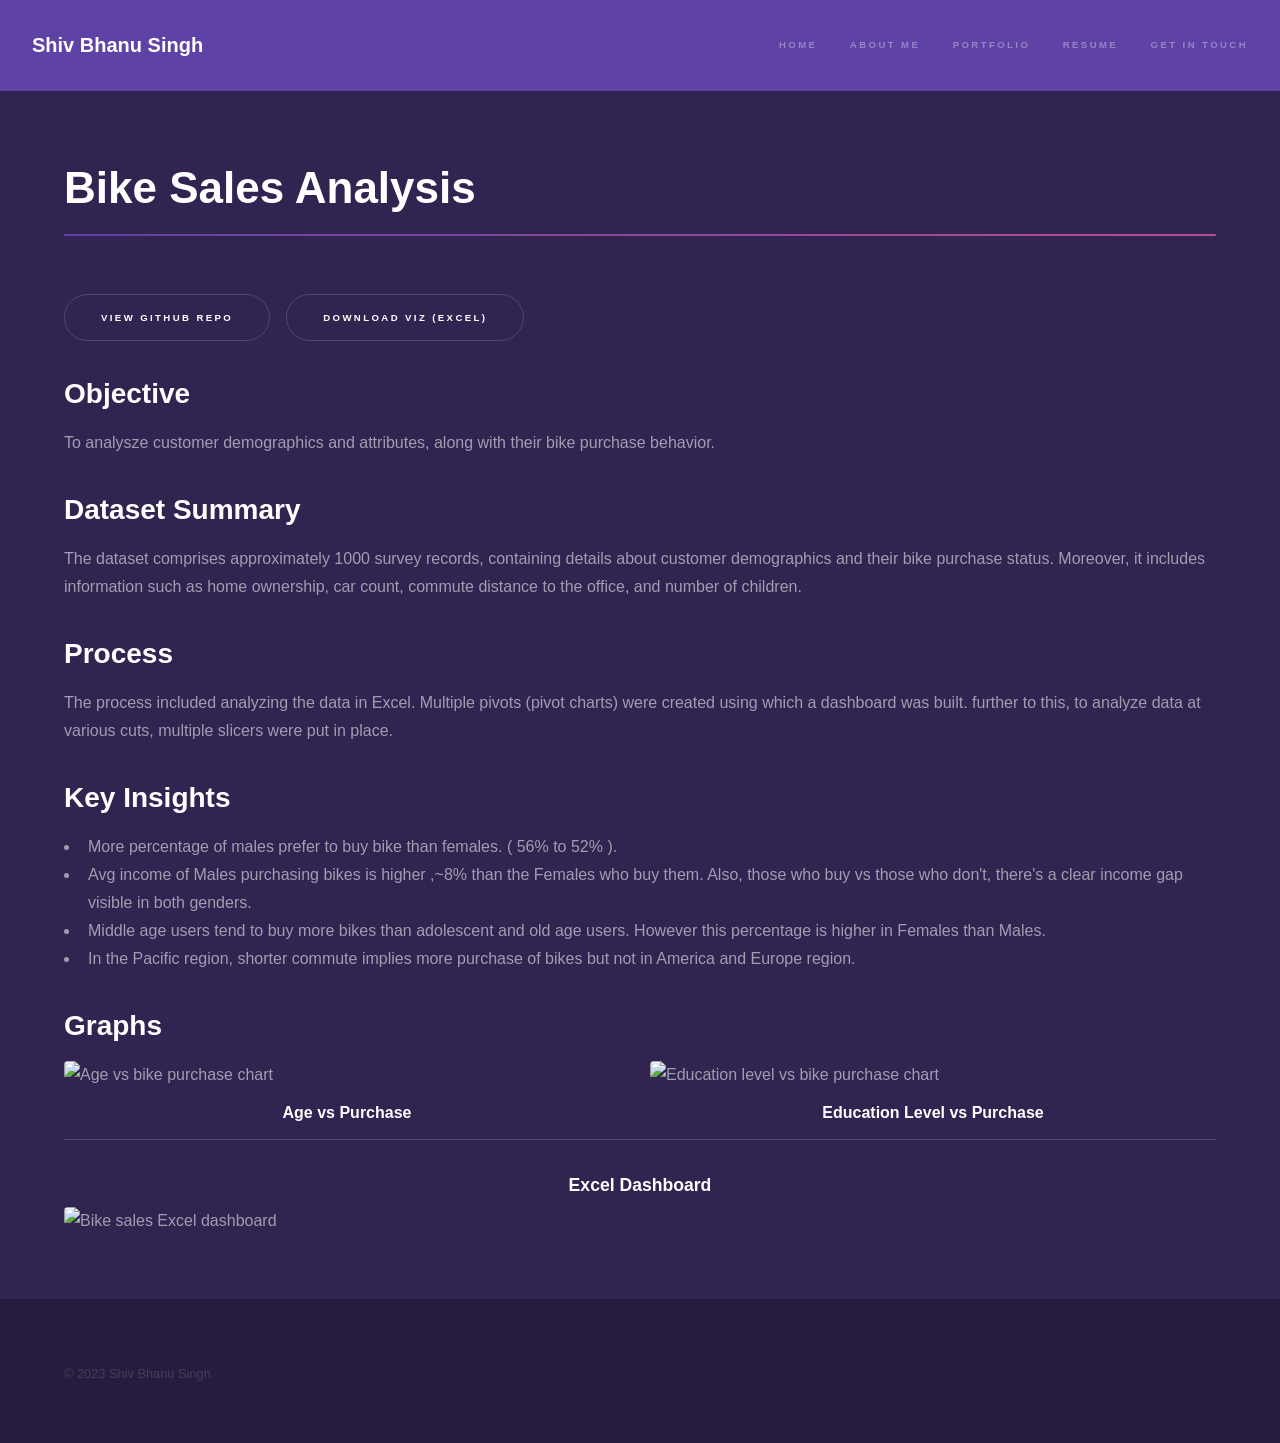
==== bike_sales.html @ def0b9df "refactor: streamline codebase and improve mobile responsiveness HTML (all pages): - Added lang="en" " ====
<!DOCTYPE HTML>
<!--
	Hyperspace by HTML5 UP
	html5up.net | @ajlkn
	Free for personal and commercial use under the CCA 3.0 license (html5up.net/license)
-->
<html lang="en">
	<head>
		<title>Bike Sales Analysis — Shiv Bhanu Singh</title>
		<meta charset="utf-8" />
		<meta name="viewport" content="width=device-width, initial-scale=1" />
		<link rel="icon" href="images/S_Title.jpeg" type="image/x-icon"/>
		<link rel="stylesheet" href="assets/css/main.css" />
		<noscript><link rel="stylesheet" href="assets/css/noscript.css" /></noscript>
	</head>
	<body class="is-preload">

		<!-- Header -->
			<header id="header">
				<a href="index.html#two" class="title">Shiv Bhanu Singh</a>
				<nav>
					<ul>
						<li><a href="index.html" class = "Active" >Home</a></li>
						<li><a href="index.html#one" class = "Active" >About Me</a></li>
						<li><a href="index.html#two" class = "Active" >Portfolio</a></li>
						<li><a href="index.html#four" class = "Active" >Resume</a></li>
						<li><a href="index.html#three" class = "Active" >Get in Touch</a></li>
					</ul>
				</nav>
			</header>

		<!-- Wrapper -->
			<div id="wrapper">

				<!-- Main -->
					<section id="main" class="wrapper">
						
						<div class="inner" >
							
							<h1 class="major">Bike Sales Analysis</h1>
						
							<main>
								<ul class="actions">
									<li><a href="https://github.com/shivbhanu/Data_Analyst-Portfolio_Project/tree/main/Excel_Projects/Bike_Sales_Analysis" target="_blank" class="button scrolly">View Github Repo</a></li>
									<li><a href="Projects/Images/Bike_Sales/bike_sales.xlsx" target="_blank" class="button scrolly">Download Viz (Excel)</a></li>
								</ul>
							<h2 >Objective</h2>
							<p>To analysze customer demographics and attributes, along with their bike purchase behavior.</p>
							
							<h2>Dataset Summary</h2>
							
								<p>The dataset comprises approximately 1000 survey records, containing details about customer demographics and their bike purchase status. 
									Moreover, it includes information such as home ownership, car count, commute distance to the office, and number of children.
								</p>
							
							<h2>Process</h2>
							<p>
								The process included analyzing the data in Excel. Multiple pivots (pivot charts) were created using which a dashboard was built. further to this, to analyze data at various cuts, multiple slicers were put in place.  
							</p>
							<h2>Key Insights</h2>
							<ul>
								<li>More percentage of males prefer to buy bike than females. ( 56% to 52% ).</li>
								<li>Avg income of Males purchasing bikes is higher ,~8% than the Females who buy them. Also, those who buy vs those who don't, there's a clear income gap visible in both genders.</li>
								<li>Middle age users tend to buy more bikes than adolescent and old age users. However this percentage is higher in Females than Males.</li>
								<li>In the Pacific region, shorter commute implies more purchase of bikes but not in America and Europe region.</li>
								
							</ul>
						</main>
						<p></p>
						<h2>Graphs</h2>
						<div class="img-gallery"> 
							<div class="image fit img-gallery__item">
								<a href="Projects/Images/Bike_Sales/AgevsSales.png" target="_blank">
									<img src="Projects/Images/Bike_Sales/AgevsSales.png" alt="Age vs bike purchase chart" />
								</a>	
								<p style="text-align: center; margin: 10px;">
									<strong>Age vs Purchase</strong>
								</p>
							</div> 	
							<div class="image fit img-gallery__item">
								<a href="Projects/Images/Bike_Sales/EduvsSales.png" target="_blank">
									<img src="Projects/Images/Bike_Sales/EduvsSales.png" alt="Education level vs bike purchase chart" />
								</a>
								<p style="text-align: center; margin: 10px;">
									<strong>Education Level vs Purchase</strong>
								</p>
							</div> 	
							</div>
							<hr style="margin-top: 2px ;">
							<span >
								<h3 style="text-align: center;">
									<strong>Excel Dashboard</strong>
								</h3>
							</span> 	
							<span class="image fit"><a href="Projects/Images/Bike_Sales/Dashboard.png" target="_blank"><img src="Projects/Images/Bike_Sales/Dashboard.png" alt="Bike sales Excel dashboard" /></a></span> 	
							<!-- <div class='tableauPlaceholder' id='viz1692652741028' style='position: relative'><noscript><a href='#'><img alt='Instacart Customer Analysis ' src='https:&#47;&#47;public.tableau.com&#47;static&#47;images&#47;In&#47;InstacartCustomerAnalysis&#47;Dashboard1&#47;1_rss.png' style='border: none' /></a></noscript><object class='tableauViz'  style='display:none;'><param name='host_url' value='https%3A%2F%2Fpublic.tableau.com%2F' /> <param name='embed_code_version' value='3' /> <param name='site_root' value='' /><param name='name' value='InstacartCustomerAnalysis&#47;Dashboard1' /><param name='tabs' value='no' /><param name='toolbar' value='yes' /><param name='static_image' value='https:&#47;&#47;public.tableau.com&#47;static&#47;images&#47;In&#47;InstacartCustomerAnalysis&#47;Dashboard1&#47;1.png' /> <param name='animate_transition' value='yes' /><param name='display_static_image' value='yes' /><param name='display_spinner' value='yes' /><param name='display_overlay' value='yes' /><param name='display_count' value='yes' /><param name='language' value='en-US' /><param name='filter' value='publish=yes' /></object></div>                <script type='text/javascript'>                    var divElement = document.getElementById('viz1692652741028');                    var vizElement = divElement.getElementsByTagName('object')[0];                    if ( divElement.offsetWidth > 800 ) { vizElement.style.width='100%';vizElement.style.height=(divElement.offsetWidth*0.75)+'px';} else if ( divElement.offsetWidth > 500 ) { vizElement.style.width='100%';vizElement.style.height=(divElement.offsetWidth*0.75)+'px';} else { vizElement.style.width='100%';vizElement.style.height='1777px';}                     var scriptElement = document.createElement('script');                    scriptElement.src = 'https://public.tableau.com/javascripts/api/viz_v1.js';                    vizElement.parentNode.insertBefore(scriptElement, vizElement);                </script> -->
						<!-- </div> -->
					
					</div>
							
						
					
					</section>

			</div>

		<!-- Footer -->
			<footer id="footer" class="wrapper alt">
				<div class="inner" style="align-items: center; justify-content: center;">
					<ul class="menu">
						<li>&copy; 2023 Shiv Bhanu Singh</li>
						<li><a href="mailto:shivbhanusingh08@gmail.com" class="icon solid fa-envelope" target="_blank" title = "Mail"><span class="label">LinkedIn</span></a></li>
						<li><a href="https://www.linkedin.com/in/shiv-bhanu-singh/" class="icon brands fa-linkedin-in" target="_blank" title = "LinkedIn"><span class="label">LinkedIn</span></a></li>
						<li><a href="https://public.tableau.com/app/profile/shiv.bhanu.singh" class="icon solid fa-chart-bar" target="_blank" title = "Tableau"><span class="label">Tableau</span></a></li>
						<li><a href="https://github.com/shivbhanu" class="icon brands fa-github" target="_blank" title = "GitHub"><span class="label" >GitHub</span></a></li>
						<li><a href="https://www.instagram.com/_shivbhanusingh/" class="icon brands fa-instagram" target="_blank" title = "Instagram"><span class="label">Instagram</span></a></li>	
						
					</ul>
				</div>
			</footer>

		<!-- Scripts -->
			<script src="assets/js/jquery.min.js"></script>
			<script src="assets/js/jquery.scrollex.min.js"></script>
			<script src="assets/js/jquery.scrolly.min.js"></script>
			<script src="assets/js/browser.min.js"></script>
			<script src="assets/js/breakpoints.min.js"></script>
			<script src="assets/js/util.js"></script>
			<script src="assets/js/main.js"></script>

	</body>
</html>
---- assets/css/main.css ----
@import url(fontawesome-all.min.css);

/*
	Hyperspace by HTML5 UP
	html5up.net | @ajlkn
	Free for personal and commercial use under the CCA 3.0 license (html5up.net/license)
*/

html, body, div, span, applet, object,
iframe, h1, h2, h3, h4, h5, h6, p, blockquote,
pre, a, abbr, acronym, address, big, cite,
code, del, dfn, em, img, ins, kbd, q, s, samp,
small, strike, strong, sub, sup, tt, var, b,
u, i, center, dl, dt, dd, ol, ul, li, fieldset,
form, label, legend, table, caption, tbody,
tfoot, thead, tr, th, td, article, aside,
canvas, details, embed, figure, figcaption,
footer, header, hgroup, menu, nav, output, ruby,
section, summary, time, mark, audio, video {
	margin: 0;
	padding: 0;
	border: 0;
	font-size: 100%;
	font: inherit;
	vertical-align: baseline;}

article, aside, details, figcaption, figure,
footer, header, hgroup, menu, nav, section {
	display: block;}

body {
	line-height: 1;
}

ol, ul {
	list-style: none;
}

blockquote, q {
	quotes: none;
}

	blockquote:before, blockquote:after, q:before, q:after {
		content: '';
		content: none;
	}

table {
	border-collapse: collapse;
	border-spacing: 0;
}

body {
	-webkit-text-size-adjust: none;
}

mark {
	background-color: transparent;
	color: inherit;
}

input::-moz-focus-inner {
	border: 0;
	padding: 0;
}

input, select, textarea {
	-webkit-appearance: none;
	appearance: none;
}

/* Basic */


	body {
	}

	@media screen and (max-width: 480px) {

		html, body {
			min-width: 320px;
		}

	}

	html {
		box-sizing: border-box;
	}

	*, *:before, *:after {
		box-sizing: inherit;
	}

	body {
		background: #312450;
	}

		body.is-preload *, body.is-preload *:before, body.is-preload *:after {
			-webkit-animation: none !important;
			animation: none !important;
			-webkit-transition: none !important;
			transition: none !important;
		}

/* Type */

	body, input, select, textarea {
		color: rgba(255, 255, 255, 0.55);
		font-family: Arial, Helvetica, sans-serif;
		font-size: 16.5pt;
		font-weight: normal;
		line-height: 1.75;
	}

		@media screen and (max-width: 1680px) {

			body, input, select, textarea {
				font-size: 13pt;
			}

		}

		@media screen and (max-width: 1280px) {

			body, input, select, textarea {
				font-size: 12pt;
			}

		}

		@media screen and (max-width: 360px) {

			body, input, select, textarea {
				font-size: 11pt;
			}

		}

	a {
		-webkit-transition: color 0.2s ease, border-bottom-color 0.2s ease;
		transition: color 0.2s ease, border-bottom-color 0.2s ease;
		border-bottom: dotted 1px rgba(255, 255, 255, 0.35);
		color: inherit;
		text-decoration: none;
	}

		a:hover {
			border-bottom-color: transparent;
			color: #ffffff;
		}

	strong, b {
		color: #ffffff;
		font-weight: bold;
	}

	em, i {
		font-style: italic;
	}

	p {
		margin: 0 0 2em 0;
	}

	h1, h2, h3, h4, h5, h6 {
		color: #ffffff;
		font-weight: bold;
		line-height: 1.5;
		margin: 0 0 0.5em 0;
	}

		h1 a, h2 a, h3 a, h4 a, h5 a, h6 a {
			color: inherit;
			text-decoration: none;
		}

	h1 {
		font-size: 2.75em;
	}

		h1.major {
			margin: 0 0 1.3em 0;
			position: relative;
			padding-bottom: 0.35em;
		}

			h1.major:after {
				background-image: -moz-linear-gradient(to right, #5e42a6, #b74e91);
				background-image: -webkit-linear-gradient(to right, #5e42a6, #b74e91);
				background-image: -ms-linear-gradient(to right, #5e42a6, #b74e91);
				background-image: linear-gradient(to right, #5e42a6, #b74e91);
				-webkit-transition: max-width 0.2s ease;
				transition: max-width 0.2s ease;
				border-radius: 0.2em;
				bottom: 0;
				content: '';
				height: 0.05em;
				position: absolute;
				right: 0;
				width: 100%;
			}

	h2 {
		font-size: 1.75em;
	}

	h3 {
		font-size: 1.1em;
	}

	h4 {
		font-size: 1em;
	}

	h5 {
		font-size: 0.8em;
	}

	h6 {
		font-size: 0.6em;
	}

	@media screen and (max-width: 736px) {

		h1 {
			font-size: 2em;
		}

		h2 {
			font-size: 1.25em;
		}

		h3 {
			font-size: 1em;
		}

		h4 {
			font-size: 0.8em;
		}

		h5 {
			font-size: 0.6em;
		}

		h6 {
			font-size: 0.6em;
		}

	}

	sub {
		font-size: 0.8em;
		position: relative;
		top: 0.5em;
	}

	sup {
		font-size: 0.8em;
		position: relative;
		top: -0.5em;
	}

	blockquote {
		border-left: solid 4px rgba(255, 255, 255, 0.15);
		font-style: italic;
		margin: 0 0 2em 0;
		padding: 0.5em 0 0.5em 2em;
	}

	code {
		background: rgba(255, 255, 255, 0.05);
		border-radius: 0.25em;
		border: solid 1px rgba(255, 255, 255, 0.15);
		font-family: "Courier New", monospace;
		font-size: 0.9em;
		margin: 0 0.25em;
		padding: 0.25em 0.65em;
	}

	pre {
		-webkit-overflow-scrolling: touch;
		font-family: "Courier New", monospace;
		font-size: 0.9em;
		margin: 0 0 2em 0;
	}

		pre code {
			display: block;
			line-height: 1.75em;
			padding: 1em 1.5em;
			overflow-x: auto;
		}

	hr {
		border: 0;
		border-bottom: solid 1px rgba(255, 255, 255, 0.15);
		margin: 2em 0;
	}

		hr.major {
			margin: 3em 0;
		}

	.align-left {
		text-align: left;
	}

	.align-center {
		text-align: center;
	}

	.align-right {
		text-align: right;
	}

/* Row */

	.row {
		display: flex;
		flex-wrap: wrap;
		box-sizing: border-box;
		align-items: stretch;
	}

		.row > * {
			box-sizing: border-box;
		}

		.row.gtr-uniform > * > :last-child {
			margin-bottom: 0;
		}

		.row.aln-left {
			justify-content: flex-start;
		}

		.row.aln-center {
			justify-content: center;
		}

		.row.aln-right {
			justify-content: flex-end;
		}

		.row.aln-top {
			align-items: flex-start;
		}

		.row.aln-middle {
			align-items: center;
		}

		.row.aln-bottom {
			align-items: flex-end;
		}

		.row > .imp {
			order: -1;
		}

		.row > .col-1 {
			width: 8.33333%;
		}

		.row > .off-1 {
			margin-left: 8.33333%;
		}

		.row > .col-2 {
			width: 16.66667%;
		}

		.row > .off-2 {
			margin-left: 16.66667%;
		}

		.row > .col-3 {
			width: 25%;
		}

		.row > .off-3 {
			margin-left: 25%;
		}

		.row > .col-4 {
			width: 33.33333%;
		}

		.row > .off-4 {
			margin-left: 33.33333%;
		}

		.row > .col-5 {
			width: 41.66667%;
		}

		.row > .off-5 {
			margin-left: 41.66667%;
		}

		.row > .col-6 {
			width: 50%;
		}

		.row > .off-6 {
			margin-left: 50%;
		}

		.row > .col-7 {
			width: 58.33333%;
		}

		.row > .off-7 {
			margin-left: 58.33333%;
		}

		.row > .col-8 {
			width: 66.66667%;
		}

		.row > .off-8 {
			margin-left: 66.66667%;
		}

		.row > .col-9 {
			width: 75%;
		}

		.row > .off-9 {
			margin-left: 75%;
		}

		.row > .col-10 {
			width: 83.33333%;
		}

		.row > .off-10 {
			margin-left: 83.33333%;
		}

		.row > .col-11 {
			width: 91.66667%;
		}

		.row > .off-11 {
			margin-left: 91.66667%;
		}

		.row > .col-12 {
			width: 100%;
		}

		.row > .off-12 {
			margin-left: 100%;
		}

		.row.gtr-0 {
			margin-top: 0;
			margin-left: 0em;
		}

			.row.gtr-0 > * {
				padding: 0 0 0 0em;
			}

			.row.gtr-0.gtr-uniform {
				margin-top: 0em;
			}

				.row.gtr-0.gtr-uniform > * {
					padding-top: 0em;
				}

		.row.gtr-25 {
			margin-top: 0;
			margin-left: -0.375em;
		}

			.row.gtr-25 > * {
				padding: 0 0 0 0.375em;
			}

			.row.gtr-25.gtr-uniform {
				margin-top: -0.375em;
			}

				.row.gtr-25.gtr-uniform > * {
					padding-top: 0.375em;
				}

		.row.gtr-50 {
			margin-top: 0;
			margin-left: -0.75em;
		}

			.row.gtr-50 > * {
				padding: 0 0 0 0.75em;
			}

			.row.gtr-50.gtr-uniform {
				margin-top: -0.75em;
			}

				.row.gtr-50.gtr-uniform > * {
					padding-top: 0.75em;
				}

		.row {
			margin-top: 0;
			margin-left: -1.5em;
		}

			.row > * {
				padding: 0 0 0 1.5em;
			}

			.row.gtr-uniform {
				margin-top: -1.5em;
			}

				.row.gtr-uniform > * {
					padding-top: 1.5em;
				}

		.row.gtr-150 {
			margin-top: 0;
			margin-left: -2.25em;
		}

			.row.gtr-150 > * {
				padding: 0 0 0 2.25em;
			}

			.row.gtr-150.gtr-uniform {
				margin-top: -2.25em;
			}

				.row.gtr-150.gtr-uniform > * {
					padding-top: 2.25em;
				}

		.row.gtr-200 {
			margin-top: 0;
			margin-left: -3em;
		}

			.row.gtr-200 > * {
				padding: 0 0 0 3em;
			}

			.row.gtr-200.gtr-uniform {
				margin-top: -3em;
			}

				.row.gtr-200.gtr-uniform > * {
					padding-top: 3em;
				}

		@media screen and (max-width: 1680px) {

			.row {
				display: flex;
				flex-wrap: wrap;
				box-sizing: border-box;
				align-items: stretch;
			}

				.row > * {
					box-sizing: border-box;
				}

				.row.gtr-uniform > * > :last-child {
					margin-bottom: 0;
				}

				.row.aln-left {
					justify-content: flex-start;
				}

				.row.aln-center {
					justify-content: center;
				}

				.row.aln-right {
					justify-content: flex-end;
				}

				.row.aln-top {
					align-items: flex-start;
				}

				.row.aln-middle {
					align-items: center;
				}

				.row.aln-bottom {
					align-items: flex-end;
				}

				.row > .imp-xlarge {
					order: -1;
				}

				.row > .col-1-xlarge {
					width: 8.33333%;
				}

				.row > .off-1-xlarge {
					margin-left: 8.33333%;
				}

				.row > .col-2-xlarge {
					width: 16.66667%;
				}

				.row > .off-2-xlarge {
					margin-left: 16.66667%;
				}

				.row > .col-3-xlarge {
					width: 25%;
				}

				.row > .off-3-xlarge {
					margin-left: 25%;
				}

				.row > .col-4-xlarge {
					width: 33.33333%;
				}

				.row > .off-4-xlarge {
					margin-left: 33.33333%;
				}

				.row > .col-5-xlarge {
					width: 41.66667%;
				}

				.row > .off-5-xlarge {
					margin-left: 41.66667%;
				}

				.row > .col-6-xlarge {
					width: 50%;
				}

				.row > .off-6-xlarge {
					margin-left: 50%;
				}

				.row > .col-7-xlarge {
					width: 58.33333%;
				}

				.row > .off-7-xlarge {
					margin-left: 58.33333%;
				}

				.row > .col-8-xlarge {
					width: 66.66667%;
				}

				.row > .off-8-xlarge {
					margin-left: 66.66667%;
				}

				.row > .col-9-xlarge {
					width: 75%;
				}

				.row > .off-9-xlarge {
					margin-left: 75%;
				}

				.row > .col-10-xlarge {
					width: 83.33333%;
				}

				.row > .off-10-xlarge {
					margin-left: 83.33333%;
				}

				.row > .col-11-xlarge {
					width: 91.66667%;
				}

				.row > .off-11-xlarge {
					margin-left: 91.66667%;
				}

				.row > .col-12-xlarge {
					width: 100%;
				}

				.row > .off-12-xlarge {
					margin-left: 100%;
				}

				.row.gtr-0 {
					margin-top: 0;
					margin-left: 0em;
				}

					.row.gtr-0 > * {
						padding: 0 0 0 0em;
					}

					.row.gtr-0.gtr-uniform {
						margin-top: 0em;
					}

						.row.gtr-0.gtr-uniform > * {
							padding-top: 0em;
						}

				.row.gtr-25 {
					margin-top: 0;
					margin-left: -0.375em;
				}

					.row.gtr-25 > * {
						padding: 0 0 0 0.375em;
					}

					.row.gtr-25.gtr-uniform {
						margin-top: -0.375em;
					}

						.row.gtr-25.gtr-uniform > * {
							padding-top: 0.375em;
						}

				.row.gtr-50 {
					margin-top: 0;
					margin-left: -0.75em;
				}

					.row.gtr-50 > * {
						padding: 0 0 0 0.75em;
					}

					.row.gtr-50.gtr-uniform {
						margin-top: -0.75em;
					}

						.row.gtr-50.gtr-uniform > * {
							padding-top: 0.75em;
						}

				.row {
					margin-top: 0;
					margin-left: -1.5em;
				}

					.row > * {
						padding: 0 0 0 1.5em;
					}

					.row.gtr-uniform {
						margin-top: -1.5em;
					}

						.row.gtr-uniform > * {
							padding-top: 1.5em;
						}

				.row.gtr-150 {
					margin-top: 0;
					margin-left: -2.25em;
				}

					.row.gtr-150 > * {
						padding: 0 0 0 2.25em;
					}

					.row.gtr-150.gtr-uniform {
						margin-top: -2.25em;
					}

						.row.gtr-150.gtr-uniform > * {
							padding-top: 2.25em;
						}

				.row.gtr-200 {
					margin-top: 0;
					margin-left: -3em;
				}

					.row.gtr-200 > * {
						padding: 0 0 0 3em;
					}

					.row.gtr-200.gtr-uniform {
						margin-top: -3em;
					}

						.row.gtr-200.gtr-uniform > * {
							padding-top: 3em;
						}

		}

		@media screen and (max-width: 1280px) {

			.row {
				display: flex;
				flex-wrap: wrap;
				box-sizing: border-box;
				align-items: stretch;
			}

				.row > * {
					box-sizing: border-box;
				}

				.row.gtr-uniform > * > :last-child {
					margin-bottom: 0;
				}

				.row.aln-left {
					justify-content: flex-start;
				}

				.row.aln-center {
					justify-content: center;
				}

				.row.aln-right {
					justify-content: flex-end;
				}

				.row.aln-top {
					align-items: flex-start;
				}

				.row.aln-middle {
					align-items: center;
				}

				.row.aln-bottom {
					align-items: flex-end;
				}

				.row > .imp-large {
					order: -1;
				}

				.row > .col-1-large {
					width: 8.33333%;
				}

				.row > .off-1-large {
					margin-left: 8.33333%;
				}

				.row > .col-2-large {
					width: 16.66667%;
				}

				.row > .off-2-large {
					margin-left: 16.66667%;
				}

				.row > .col-3-large {
					width: 25%;
				}

				.row > .off-3-large {
					margin-left: 25%;
				}

				.row > .col-4-large {
					width: 33.33333%;
				}

				.row > .off-4-large {
					margin-left: 33.33333%;
				}

				.row > .col-5-large {
					width: 41.66667%;
				}

				.row > .off-5-large {
					margin-left: 41.66667%;
				}

				.row > .col-6-large {
					width: 50%;
				}

				.row > .off-6-large {
					margin-left: 50%;
				}

				.row > .col-7-large {
					width: 58.33333%;
				}

				.row > .off-7-large {
					margin-left: 58.33333%;
				}

				.row > .col-8-large {
					width: 66.66667%;
				}

				.row > .off-8-large {
					margin-left: 66.66667%;
				}

				.row > .col-9-large {
					width: 75%;
				}

				.row > .off-9-large {
					margin-left: 75%;
				}

				.row > .col-10-large {
					width: 83.33333%;
				}

				.row > .off-10-large {
					margin-left: 83.33333%;
				}

				.row > .col-11-large {
					width: 91.66667%;
				}

				.row > .off-11-large {
					margin-left: 91.66667%;
				}

				.row > .col-12-large {
					width: 100%;
				}

				.row > .off-12-large {
					margin-left: 100%;
				}

				.row.gtr-0 {
					margin-top: 0;
					margin-left: 0em;
				}

					.row.gtr-0 > * {
						padding: 0 0 0 0em;
					}

					.row.gtr-0.gtr-uniform {
						margin-top: 0em;
					}

						.row.gtr-0.gtr-uniform > * {
							padding-top: 0em;
						}

				.row.gtr-25 {
					margin-top: 0;
					margin-left: -0.375em;
				}

					.row.gtr-25 > * {
						padding: 0 0 0 0.375em;
					}

					.row.gtr-25.gtr-uniform {
						margin-top: -0.375em;
					}

						.row.gtr-25.gtr-uniform > * {
							padding-top: 0.375em;
						}

				.row.gtr-50 {
					margin-top: 0;
					margin-left: -0.75em;
				}

					.row.gtr-50 > * {
						padding: 0 0 0 0.75em;
					}

					.row.gtr-50.gtr-uniform {
						margin-top: -0.75em;
					}

						.row.gtr-50.gtr-uniform > * {
							padding-top: 0.75em;
						}

				.row {
					margin-top: 0;
					margin-left: -1.5em;
				}

					.row > * {
						padding: 0 0 0 1.5em;
					}

					.row.gtr-uniform {
						margin-top: -1.5em;
					}

						.row.gtr-uniform > * {
							padding-top: 1.5em;
						}

				.row.gtr-150 {
					margin-top: 0;
					margin-left: -2.25em;
				}

					.row.gtr-150 > * {
						padding: 0 0 0 2.25em;
					}

					.row.gtr-150.gtr-uniform {
						margin-top: -2.25em;
					}

						.row.gtr-150.gtr-uniform > * {
							padding-top: 2.25em;
						}

				.row.gtr-200 {
					margin-top: 0;
					margin-left: -3em;
				}

					.row.gtr-200 > * {
						padding: 0 0 0 3em;
					}

					.row.gtr-200.gtr-uniform {
						margin-top: -3em;
					}

						.row.gtr-200.gtr-uniform > * {
							padding-top: 3em;
						}

		}

		@media screen and (max-width: 980px) {

			.row {
				display: flex;
				flex-wrap: wrap;
				box-sizing: border-box;
				align-items: stretch;
			}

				.row > * {
					box-sizing: border-box;
				}

				.row.gtr-uniform > * > :last-child {
					margin-bottom: 0;
				}

				.row.aln-left {
					justify-content: flex-start;
				}

				.row.aln-center {
					justify-content: center;
				}

				.row.aln-right {
					justify-content: flex-end;
				}

				.row.aln-top {
					align-items: flex-start;
				}

				.row.aln-middle {
					align-items: center;
				}

				.row.aln-bottom {
					align-items: flex-end;
				}

				.row > .imp-medium {
					order: -1;
				}

				.row > .col-1-medium {
					width: 8.33333%;
				}

				.row > .off-1-medium {
					margin-left: 8.33333%;
				}

				.row > .col-2-medium {
					width: 16.66667%;
				}

				.row > .off-2-medium {
					margin-left: 16.66667%;
				}

				.row > .col-3-medium {
					width: 25%;
				}

				.row > .off-3-medium {
					margin-left: 25%;
				}

				.row > .col-4-medium {
					width: 33.33333%;
				}

				.row > .off-4-medium {
					margin-left: 33.33333%;
				}

				.row > .col-5-medium {
					width: 41.66667%;
				}

				.row > .off-5-medium {
					margin-left: 41.66667%;
				}

				.row > .col-6-medium {
					width: 50%;
				}

				.row > .off-6-medium {
					margin-left: 50%;
				}

				.row > .col-7-medium {
					width: 58.33333%;
				}

				.row > .off-7-medium {
					margin-left: 58.33333%;
				}

				.row > .col-8-medium {
					width: 66.66667%;
				}

				.row > .off-8-medium {
					margin-left: 66.66667%;
				}

				.row > .col-9-medium {
					width: 75%;
				}

				.row > .off-9-medium {
					margin-left: 75%;
				}

				.row > .col-10-medium {
					width: 83.33333%;
				}

				.row > .off-10-medium {
					margin-left: 83.33333%;
				}

				.row > .col-11-medium {
					width: 91.66667%;
				}

				.row > .off-11-medium {
					margin-left: 91.66667%;
				}

				.row > .col-12-medium {
					width: 100%;
				}

				.row > .off-12-medium {
					margin-left: 100%;
				}

				.row.gtr-0 {
					margin-top: 0;
					margin-left: 0em;
				}

					.row.gtr-0 > * {
						padding: 0 0 0 0em;
					}

					.row.gtr-0.gtr-uniform {
						margin-top: 0em;
					}

						.row.gtr-0.gtr-uniform > * {
							padding-top: 0em;
						}

				.row.gtr-25 {
					margin-top: 0;
					margin-left: -0.375em;
				}

					.row.gtr-25 > * {
						padding: 0 0 0 0.375em;
					}

					.row.gtr-25.gtr-uniform {
						margin-top: -0.375em;
					}

						.row.gtr-25.gtr-uniform > * {
							padding-top: 0.375em;
						}

				.row.gtr-50 {
					margin-top: 0;
					margin-left: -0.75em;
				}

					.row.gtr-50 > * {
						padding: 0 0 0 0.75em;
					}

					.row.gtr-50.gtr-uniform {
						margin-top: -0.75em;
					}

						.row.gtr-50.gtr-uniform > * {
							padding-top: 0.75em;
						}

				.row {
					margin-top: 0;
					margin-left: -1.5em;
				}

					.row > * {
						padding: 0 0 0 1.5em;
					}

					.row.gtr-uniform {
						margin-top: -1.5em;
					}

						.row.gtr-uniform > * {
							padding-top: 1.5em;
						}

				.row.gtr-150 {
					margin-top: 0;
					margin-left: -2.25em;
				}

					.row.gtr-150 > * {
						padding: 0 0 0 2.25em;
					}

					.row.gtr-150.gtr-uniform {
						margin-top: -2.25em;
					}

						.row.gtr-150.gtr-uniform > * {
							padding-top: 2.25em;
						}

				.row.gtr-200 {
					margin-top: 0;
					margin-left: -3em;
				}

					.row.gtr-200 > * {
						padding: 0 0 0 3em;
					}

					.row.gtr-200.gtr-uniform {
						margin-top: -3em;
					}

						.row.gtr-200.gtr-uniform > * {
							padding-top: 3em;
						}

		}

		@media screen and (max-width: 736px) {

			.row {
				display: flex;
				flex-wrap: wrap;
				box-sizing: border-box;
				align-items: stretch;
			}

				.row > * {
					box-sizing: border-box;
				}

				.row.gtr-uniform > * > :last-child {
					margin-bottom: 0;
				}

				.row.aln-left {
					justify-content: flex-start;
				}

				.row.aln-center {
					justify-content: center;
				}

				.row.aln-right {
					justify-content: flex-end;
				}

				.row.aln-top {
					align-items: flex-start;
				}

				.row.aln-middle {
					align-items: center;
				}

				.row.aln-bottom {
					align-items: flex-end;
				}

				.row > .imp-small {
					order: -1;
				}

				.row > .col-1-small {
					width: 8.33333%;
				}

				.row > .off-1-small {
					margin-left: 8.33333%;
				}

				.row > .col-2-small {
					width: 16.66667%;
				}

				.row > .off-2-small {
					margin-left: 16.66667%;
				}

				.row > .col-3-small {
					width: 25%;
				}

				.row > .off-3-small {
					margin-left: 25%;
				}

				.row > .col-4-small {
					width: 33.33333%;
				}

				.row > .off-4-small {
					margin-left: 33.33333%;
				}

				.row > .col-5-small {
					width: 41.66667%;
				}

				.row > .off-5-small {
					margin-left: 41.66667%;
				}

				.row > .col-6-small {
					width: 50%;
				}

				.row > .off-6-small {
					margin-left: 50%;
				}

				.row > .col-7-small {
					width: 58.33333%;
				}

				.row > .off-7-small {
					margin-left: 58.33333%;
				}

				.row > .col-8-small {
					width: 66.66667%;
				}

				.row > .off-8-small {
					margin-left: 66.66667%;
				}

				.row > .col-9-small {
					width: 75%;
				}

				.row > .off-9-small {
					margin-left: 75%;
				}

				.row > .col-10-small {
					width: 83.33333%;
				}

				.row > .off-10-small {
					margin-left: 83.33333%;
				}

				.row > .col-11-small {
					width: 91.66667%;
				}

				.row > .off-11-small {
					margin-left: 91.66667%;
				}

				.row > .col-12-small {
					width: 100%;
				}

				.row > .off-12-small {
					margin-left: 100%;
				}

				.row.gtr-0 {
					margin-top: 0;
					margin-left: 0em;
				}

					.row.gtr-0 > * {
						padding: 0 0 0 0em;
					}

					.row.gtr-0.gtr-uniform {
						margin-top: 0em;
					}

						.row.gtr-0.gtr-uniform > * {
							padding-top: 0em;
						}

				.row.gtr-25 {
					margin-top: 0;
					margin-left: -0.375em;
				}

					.row.gtr-25 > * {
						padding: 0 0 0 0.375em;
					}

					.row.gtr-25.gtr-uniform {
						margin-top: -0.375em;
					}

						.row.gtr-25.gtr-uniform > * {
							padding-top: 0.375em;
						}

				.row.gtr-50 {
					margin-top: 0;
					margin-left: -0.75em;
				}

					.row.gtr-50 > * {
						padding: 0 0 0 0.75em;
					}

					.row.gtr-50.gtr-uniform {
						margin-top: -0.75em;
					}

						.row.gtr-50.gtr-uniform > * {
							padding-top: 0.75em;
						}

				.row {
					margin-top: 0;
					margin-left: -1.5em;
				}

					.row > * {
						padding: 0 0 0 1.5em;
					}

					.row.gtr-uniform {
						margin-top: -1.5em;
					}

						.row.gtr-uniform > * {
							padding-top: 1.5em;
						}

				.row.gtr-150 {
					margin-top: 0;
					margin-left: -2.25em;
				}

					.row.gtr-150 > * {
						padding: 0 0 0 2.25em;
					}

					.row.gtr-150.gtr-uniform {
						margin-top: -2.25em;
					}

						.row.gtr-150.gtr-uniform > * {
							padding-top: 2.25em;
						}

				.row.gtr-200 {
					margin-top: 0;
					margin-left: -3em;
				}

					.row.gtr-200 > * {
						padding: 0 0 0 3em;
					}

					.row.gtr-200.gtr-uniform {
						margin-top: -3em;
					}

						.row.gtr-200.gtr-uniform > * {
							padding-top: 3em;
						}

		}

		@media screen and (max-width: 480px) {

			.row {
				display: flex;
				flex-wrap: wrap;
				box-sizing: border-box;
				align-items: stretch;
			}

				.row > * {
					box-sizing: border-box;
				}

				.row.gtr-uniform > * > :last-child {
					margin-bottom: 0;
				}

				.row.aln-left {
					justify-content: flex-start;
				}

				.row.aln-center {
					justify-content: center;
				}

				.row.aln-right {
					justify-content: flex-end;
				}

				.row.aln-top {
					align-items: flex-start;
				}

				.row.aln-middle {
					align-items: center;
				}

				.row.aln-bottom {
					align-items: flex-end;
				}

				.row > .imp-xsmall {
					order: -1;
				}

				.row > .col-1-xsmall {
					width: 8.33333%;
				}

				.row > .off-1-xsmall {
					margin-left: 8.33333%;
				}

				.row > .col-2-xsmall {
					width: 16.66667%;
				}

				.row > .off-2-xsmall {
					margin-left: 16.66667%;
				}

				.row > .col-3-xsmall {
					width: 25%;
				}

				.row > .off-3-xsmall {
					margin-left: 25%;
				}

				.row > .col-4-xsmall {
					width: 33.33333%;
				}

				.row > .off-4-xsmall {
					margin-left: 33.33333%;
				}

				.row > .col-5-xsmall {
					width: 41.66667%;
				}

				.row > .off-5-xsmall {
					margin-left: 41.66667%;
				}

				.row > .col-6-xsmall {
					width: 50%;
				}

				.row > .off-6-xsmall {
					margin-left: 50%;
				}

				.row > .col-7-xsmall {
					width: 58.33333%;
				}

				.row > .off-7-xsmall {
					margin-left: 58.33333%;
				}

				.row > .col-8-xsmall {
					width: 66.66667%;
				}

				.row > .off-8-xsmall {
					margin-left: 66.66667%;
				}

				.row > .col-9-xsmall {
					width: 75%;
				}

				.row > .off-9-xsmall {
					margin-left: 75%;
				}

				.row > .col-10-xsmall {
					width: 83.33333%;
				}

				.row > .off-10-xsmall {
					margin-left: 83.33333%;
				}

				.row > .col-11-xsmall {
					width: 91.66667%;
				}

				.row > .off-11-xsmall {
					margin-left: 91.66667%;
				}

				.row > .col-12-xsmall {
					width: 100%;
				}

				.row > .off-12-xsmall {
					margin-left: 100%;
				}

				.row.gtr-0 {
					margin-top: 0;
					margin-left: 0em;
				}

					.row.gtr-0 > * {
						padding: 0 0 0 0em;
					}

					.row.gtr-0.gtr-uniform {
						margin-top: 0em;
					}

						.row.gtr-0.gtr-uniform > * {
							padding-top: 0em;
						}

				.row.gtr-25 {
					margin-top: 0;
					margin-left: -0.375em;
				}

					.row.gtr-25 > * {
						padding: 0 0 0 0.375em;
					}

					.row.gtr-25.gtr-uniform {
						margin-top: -0.375em;
					}

						.row.gtr-25.gtr-uniform > * {
							padding-top: 0.375em;
						}

				.row.gtr-50 {
					margin-top: 0;
					margin-left: -0.75em;
				}

					.row.gtr-50 > * {
						padding: 0 0 0 0.75em;
					}

					.row.gtr-50.gtr-uniform {
						margin-top: -0.75em;
					}

						.row.gtr-50.gtr-uniform > * {
							padding-top: 0.75em;
						}

				.row {
					margin-top: 0;
					margin-left: -1.5em;
				}

					.row > * {
						padding: 0 0 0 1.5em;
					}

					.row.gtr-uniform {
						margin-top: -1.5em;
					}

						.row.gtr-uniform > * {
							padding-top: 1.5em;
						}

				.row.gtr-150 {
					margin-top: 0;
					margin-left: -2.25em;
				}

					.row.gtr-150 > * {
						padding: 0 0 0 2.25em;
					}

					.row.gtr-150.gtr-uniform {
						margin-top: -2.25em;
					}

						.row.gtr-150.gtr-uniform > * {
							padding-top: 2.25em;
						}

				.row.gtr-200 {
					margin-top: 0;
					margin-left: -3em;
				}

					.row.gtr-200 > * {
						padding: 0 0 0 3em;
					}

					.row.gtr-200.gtr-uniform {
						margin-top: -3em;
					}

						.row.gtr-200.gtr-uniform > * {
							padding-top: 3em;
						}

		}

/* Box */

	.box {
		border-radius: 0.25em;
		border: solid 1px rgba(255, 255, 255, 0.15);
		margin-bottom: 2em;
		padding: 1.5em;
	}

		.box > :last-child,
		.box > :last-child > :last-child,
		.box > :last-child > :last-child > :last-child {
			margin-bottom: 0;
		}

		.box.alt {
			border: 0;
			border-radius: 0;
			padding: 0;
		}

/* Button */

	input[type="submit"],
	input[type="reset"],
	input[type="button"],
	button,
	.button {
		-webkit-appearance: none;
		appearance: none;
		-webkit-transition: border-color 0.2s ease;
		transition: border-color 0.2s ease;
		background-color: transparent;
		border: solid 1px !important;
		border-color: rgba(255, 255, 255, 0.15) !important;
		border-radius: 3em;
		color: #ffffff !important;
		cursor: pointer;
		display: inline-block;
		font-size: 0.6em;
		font-weight: bold;
		height: calc(4.75em + 2px);
		letter-spacing: 0.25em;
		line-height: 4.75em;
		outline: 0;
		padding: 0 3.75em;
		position: relative;
		text-align: center;
		text-decoration: none;
		text-transform: uppercase;
		white-space: nowrap;
	}

		input[type="submit"]:after,
		input[type="reset"]:after,
		input[type="button"]:after,
		button:after,
		.button:after {
			-webkit-transform: scale(0.25);
			transform: scale(0.25);
			pointer-events: none;
			-webkit-transition: opacity 0.2s ease, -webkit-transform 0.2s ease;
			transition: opacity 0.2s ease, transform 0.2s ease;
			background: #ffffff;
			border-radius: 3em;
			content: '';
			height: 100%;
			left: 0;
			opacity: 0;
			position: absolute;
			top: 0;
			width: 100%;
		}

		input[type="submit"].icon:before,
		input[type="reset"].icon:before,
		input[type="button"].icon:before,
		button.icon:before,
		.button.icon:before {
			margin-right: 0.75em;
		}

		input[type="submit"].fit,
		input[type="reset"].fit,
		input[type="button"].fit,
		button.fit,
		.button.fit {
			width: 100%;
		}

		input[type="submit"].small,
		input[type="reset"].small,
		input[type="button"].small,
		button.small,
		.button.small {
			font-size: 0.4em;
		}

		input[type="submit"].large,
		input[type="reset"].large,
		input[type="button"].large,
		button.large,
		.button.large {
			font-size: 0.8em;
		}

		input[type="submit"].primary,
		input[type="reset"].primary,
		input[type="button"].primary,
		button.primary,
		.button.primary {
			background-color: #ffffff;
			color: #312450 !important;
		}

			input[type="submit"].primary:after,
			input[type="reset"].primary:after,
			input[type="button"].primary:after,
			button.primary:after,
			.button.primary:after {
				display: none;
			}

		input[type="submit"].disabled, input[type="submit"]:disabled,
		input[type="reset"].disabled,
		input[type="reset"]:disabled,
		input[type="button"].disabled,
		input[type="button"]:disabled,
		button.disabled,
		button:disabled,
		.button.disabled,
		.button:disabled {
			cursor: default;
			opacity: 0.5;
			pointer-events: none;
		}

		input[type="submit"]:hover,
		input[type="reset"]:hover,
		input[type="button"]:hover,
		button:hover,
		.button:hover {
			border-color: rgba(255, 255, 255, 0.55) !important;
		}

			input[type="submit"]:hover:after,
			input[type="reset"]:hover:after,
			input[type="button"]:hover:after,
			button:hover:after,
			.button:hover:after {
				opacity: 0.05;
				-webkit-transform: scale(1);
				transform: scale(1);
			}

			input[type="submit"]:hover:active,
			input[type="reset"]:hover:active,
			input[type="button"]:hover:active,
			button:hover:active,
			.button:hover:active {
				border-color: #ffffff !important;
			}

				input[type="submit"]:hover:active:after,
				input[type="reset"]:hover:active:after,
				input[type="button"]:hover:active:after,
				button:hover:active:after,
				.button:hover:active:after {
					opacity: 0.1;
				}

/* Features */

	.features {
		display: -moz-flex;
		display: -webkit-flex;
		display: -ms-flex;
		display: flex;
		-webkit-flex-wrap: wrap;
		flex-wrap: wrap;
		border-radius: 0.25em;
		border: solid 1px rgba(255, 255, 255, 0.15);
		background: rgba(255, 255, 255, 0.05);
		margin: 0 0 2em 0;
	}

		.features section {
			padding: 3.5em 3em 1em 7em ;
			width: 50%;
			border-top: solid 1px rgba(255, 255, 255, 0.15);
			position: relative;
		}

			.features section:nth-child(-n + 2) {
				border-top-width: 0;
			}

			.features section:nth-child(2n) {
				border-left: solid 1px rgba(255, 255, 255, 0.15);
			}

			.features section .icon {
				-webkit-transition: opacity 0.5s ease, -webkit-transform 0.5s ease;
				transition: opacity 0.5s ease, transform 0.5s ease;
				-webkit-transition-delay: 1s;
				transition-delay: 1s;
				-webkit-transform: scale(1);
				transform: scale(1);
				position: absolute;
				left: 3em;
				top: 3em;
				opacity: 1;
			}

			.features section:nth-child(1) .icon {
				-webkit-transition-delay: 0.15s;
				transition-delay: 0.15s;
			}

			.features section:nth-child(2) .icon {
				-webkit-transition-delay: 0.3s;
				transition-delay: 0.3s;
			}

			.features section:nth-child(3) .icon {
				-webkit-transition-delay: 0.45s;
				transition-delay: 0.45s;
			}

			.features section:nth-child(4) .icon {
				-webkit-transition-delay: 0.6s;
				transition-delay: 0.6s;
			}

			.features section:nth-child(5) .icon {
				-webkit-transition-delay: 0.75s;
				transition-delay: 0.75s;
			}

			.features section:nth-child(6) .icon {
				-webkit-transition-delay: 0.9s;
				transition-delay: 0.9s;
			}

			.features section:nth-child(7) .icon {
				-webkit-transition-delay: 1.05s;
				transition-delay: 1.05s;
			}

			.features section:nth-child(8) .icon {
				-webkit-transition-delay: 1.2s;
				transition-delay: 1.2s;
			}

			.features section:nth-child(9) .icon {
				-webkit-transition-delay: 1.35s;
				transition-delay: 1.35s;
			}

			.features section:nth-child(10) .icon {
				-webkit-transition-delay: 1.5s;
				transition-delay: 1.5s;
			}

			.features section:nth-child(11) .icon {
				-webkit-transition-delay: 1.65s;
				transition-delay: 1.65s;
			}

			.features section:nth-child(12) .icon {
				-webkit-transition-delay: 1.8s;
				transition-delay: 1.8s;
			}

			.features section:nth-child(13) .icon {
				-webkit-transition-delay: 1.95s;
				transition-delay: 1.95s;
			}

			.features section:nth-child(14) .icon {
				-webkit-transition-delay: 2.1s;
				transition-delay: 2.1s;
			}

			.features section:nth-child(15) .icon {
				-webkit-transition-delay: 2.25s;
				transition-delay: 2.25s;
			}

			.features section:nth-child(16) .icon {
				-webkit-transition-delay: 2.4s;
				transition-delay: 2.4s;
			}

			.features section:nth-child(17) .icon {
				-webkit-transition-delay: 2.55s;
				transition-delay: 2.55s;
			}

			.features section:nth-child(18) .icon {
				-webkit-transition-delay: 2.7s;
				transition-delay: 2.7s;
			}

			.features section:nth-child(19) .icon {
				-webkit-transition-delay: 2.85s;
				transition-delay: 2.85s;
			}

			.features section:nth-child(20) .icon {
				-webkit-transition-delay: 3s;
				transition-delay: 3s;
			}

		.features.inactive section .icon {
			-webkit-transform: scale(0.5);
			transform: scale(0.5);
			opacity: 0;
		}

		@media screen and (max-width: 980px) {

			.features {
				display: block;
			}

				.features section {
					border-top-width: 1px !important;
					border-left-width: 0 !important;
					width: 100%;
				}

					.features section:first-child {
						border-top-width: 0 !important;
					}

		}

		@media screen and (max-width: 736px) {

			.features section {
				padding: 2.5em 1.5em 0.1em 5.5em ;
			}

				.features section .icon {
					left: 1.5em;
					top: 2em;
				}

		}

		@media screen and (max-width: 480px) {

			.features section {
				padding: 2em 1.5em 0.1em 1.5em ;
			}

				.features section .icon {
					left: 0;
					position: relative;
					top: 0;
				}

		}

/* Form */

	form {
		margin: 0 0 2em 0;
	}

		form > :last-child {
			margin-bottom: 0;
		}

		form > .fields {
			display: -moz-flex;
			display: -webkit-flex;
			display: -ms-flex;
			display: flex;
			-webkit-flex-wrap: wrap;
			flex-wrap: wrap;
			width: calc(100% + 3em);
			margin: -1.5em 0 2em -1.5em;
		}

			form > .fields > .field {
				-webkit-flex-grow: 0;
				flex-grow: 0;
				-webkit-flex-shrink: 0;
				flex-shrink: 0;
				padding: 1.5em 0 0 1.5em;
				width: calc(100% - 1.5em);
			}

				form > .fields > .field.half {
					width: calc(50% - 0.75em);
				}

				form > .fields > .field.third {
					width: calc(100%/3 - 0.5em);
				}

				form > .fields > .field.quarter {
					width: calc(25% - 0.375em);
				}

		@media screen and (max-width: 480px) {

			form > .fields {
				width: calc(100% + 3em);
				margin: -1.5em 0 2em -1.5em;
			}

				form > .fields > .field {
					padding: 1.5em 0 0 1.5em;
					width: calc(100% - 1.5em);
				}

					form > .fields > .field.half {
						width: calc(100% - 1.5em);
					}

					form > .fields > .field.third {
						width: calc(100% - 1.5em);
					}

					form > .fields > .field.quarter {
						width: calc(100% - 1.5em);
					}

		}

	label {
		color: #ffffff;
		font-weight: bold;
		line-height: 1.5;
		margin: 0 0 0.7em 0;
		display: block;
		font-size: 1.1em;
	}

	input[type="text"],
	input[type="password"],
	input[type="email"],
	input[type="tel"],
	select,
	textarea {
		-webkit-appearance: none;
		appearance: none;
		background: rgba(255, 255, 255, 0.05);
		border-radius: 0.25em;
		border: none;
		border: solid 1px rgba(255, 255, 255, 0.15);
		color: inherit;
		display: block;
		outline: 0;
		padding: 0 1em;
		text-decoration: none;
		width: 100%;
	}

		input[type="text"]:invalid,
		input[type="password"]:invalid,
		input[type="email"]:invalid,
		input[type="tel"]:invalid,
		select:invalid,
		textarea:invalid {
			box-shadow: none;
		}

		input[type="text"]:focus,
		input[type="password"]:focus,
		input[type="email"]:focus,
		input[type="tel"]:focus,
		select:focus,
		textarea:focus {
			border-color: #ffffff;
			box-shadow: 0 0 0 1px #ffffff;
		}

	select {
		background-image: url("data:image/svg+xml;charset=utf8,%3Csvg xmlns='http://www.w3.org/2000/svg' width='40' height='40' preserveAspectRatio='none' viewBox='0 0 40 40'%3E%3Cpath d='M9.4,12.3l10.4,10.4l10.4-10.4c0.2-0.2,0.5-0.4,0.9-0.4c0.3,0,0.6,0.1,0.9,0.4l3.3,3.3c0.2,0.2,0.4,0.5,0.4,0.9 c0,0.4-0.1,0.6-0.4,0.9L20.7,31.9c-0.2,0.2-0.5,0.4-0.9,0.4c-0.3,0-0.6-0.1-0.9-0.4L4.3,17.3c-0.2-0.2-0.4-0.5-0.4-0.9 c0-0.4,0.1-0.6,0.4-0.9l3.3-3.3c0.2-0.2,0.5-0.4,0.9-0.4S9.1,12.1,9.4,12.3z' fill='rgba(255, 255, 255, 0.15)' /%3E%3C/svg%3E");
		background-size: 1.25rem;
		background-repeat: no-repeat;
		background-position: calc(100% - 1rem) center;
		height: 2.75em;
		padding-right: 2.75em;
		text-overflow: ellipsis;
	}

		select option {
			color: #ffffff;
			background: #312450;
		}

		select:focus::-ms-value {
			background-color: transparent;
		}

		select::-ms-expand {
			display: none;
		}

	input[type="text"],
	input[type="password"],
	input[type="email"],
	select {
		height: 2.75em;
	}

	textarea {
		padding: 0.75em 1em;
	}


	input[type="checkbox"],
	input[type="radio"] {
		-webkit-appearance: none;
		appearance: none;
		display: block;
		float: left;
		margin-right: -2em;
		opacity: 0;
		width: 1em;
		z-index: -1;
	}

		input[type="checkbox"] + label,
		input[type="radio"] + label {
			text-decoration: none;
			color: rgba(255, 255, 255, 0.55);
			cursor: pointer;
			display: inline-block;
			font-size: 1em;
			font-weight: normal;
			padding-left: 2.4em;
			padding-right: 0.75em;
			position: relative;
		}

			input[type="checkbox"] + label:before,
			input[type="radio"] + label:before {
				-webkit-font-smoothing: antialiased;
				display: inline-block;
				font-style: normal;
				font-variant: normal;
				text-rendering: auto;
				line-height: 1;
				text-transform: none !important;
				font-family: 'Font Awesome 5 Free';
				font-weight: 900;
			}

			input[type="checkbox"] + label:before,
			input[type="radio"] + label:before {
				background: rgba(255, 255, 255, 0.05);
				border-radius: 0.25em;
				border: solid 1px rgba(255, 255, 255, 0.15);
				content: '';
				display: inline-block;
				font-size: 0.8em;
				height: 2.0625em;
				left: 0;
				line-height: 2.0625em;
				position: absolute;
				text-align: center;
				top: 0;
				width: 2.0625em;
			}

		input[type="checkbox"]:checked + label:before,
		input[type="radio"]:checked + label:before {
			background: #ffffff;
			border-color: #ffffff;
			color: #b74e91;
			content: '\f00c';
		}

		input[type="checkbox"]:focus + label:before,
		input[type="radio"]:focus + label:before {
			border-color: #ffffff;
			box-shadow: 0 0 0 1px #ffffff;
		}

	input[type="checkbox"] + label:before {
		border-radius: 0.25em;
	}

	input[type="radio"] + label:before {
		border-radius: 100%;
	}

	::-webkit-input-placeholder {
		color: rgba(255, 255, 255, 0.35) !important;
		opacity: 1.0;
	}

	:-moz-placeholder {
		color: rgba(255, 255, 255, 0.35) !important;
		opacity: 1.0;
	}

	::-moz-placeholder {
		color: rgba(255, 255, 255, 0.35) !important;
		opacity: 1.0;
	}

	:-ms-input-placeholder {
		color: rgba(255, 255, 255, 0.35) !important;
		opacity: 1.0;
	}

/* Icon */

	.icon {
		text-decoration: none;
		border-bottom: none;
		position: relative;
	}

		.icon:before {
			-webkit-font-smoothing: antialiased;
			display: inline-block;
			font-style: normal;
			font-variant: normal;
			text-rendering: auto;
			line-height: 1;
			text-transform: none !important;
			font-family: 'Font Awesome 5 Free';
			font-weight: 400;
		}

		.icon > .label {
			display: none;
		}

		.icon:before {
			line-height: inherit;
		}

		.icon.solid:before {
			font-weight: 900;
		}

		.icon.brands:before {
			font-family: 'Font Awesome 5 Brands';
		}

		.icon.major {
			width: 2.5em;
			height: 2.5em;
			display: block;
			background: #ffffff;
			border-radius: 100%;
			color: #312450;
			text-align: center;
			line-height: 2.5em;
			margin: 0 0 1.3em 0;
		}

			.icon.major:before {
				font-size: 1.25em;
			}

				.wrapper.style1 .icon.major:before {
					color: #5e42a6;
				}

				.wrapper.style1-alt .icon.major:before {
					color: #493382;
				}

				.wrapper.style2 .icon.major:before {
					color: #5052b5;
				}

				.wrapper.style2-alt .icon.major:before {
					color: #3e4094;
				}

				.wrapper.style3 .icon.major:before {
					color: #b74e91;
				}

				.wrapper.style3-alt .icon.major:before {
					color: #953d75;
				}

/* Image */

	.image {
		border-radius: 0.25em;
		border: 0;
		display: inline-block;
		position: relative;
	}

		.image img {
			border-radius: 0.25em;
			display: block;
		}

		.image.left, .image.right {
			max-width: 40%;
		}

			.image.left img, .image.right img {
				width: 100%;
			}

		.image.left {
			float: left;
			margin: 0 1.5em 1em 0;
			top: 0.25em;
		}

		.image.right {
			float: right;
			margin: 0 0 1em 1.5em;
			top: 0.25em;
		}

		.image.fit {
			display: block;
			margin: 0 0 2em 0;
			width: 100%;
			height: 50%;
		}

			.image.fit img {
				width: 100%;
			}

		.image.main {
			display: block;
			margin: 0 0 3em 0;
			width: 100%;
		}

			.image.main img {
				width: 100%;
			}

/* List */

	ol {
		list-style: decimal;
		margin: 0 0 2em 0;
		padding-left: 1.25em;
	}

		ol li {
			padding-left: 0.25em;
		}

	ul {
		list-style: disc;
		margin: 0 0 2em 0;
		padding-left: 1em;
	}

		ul li {
			padding-left: 0.5em;
		}

		ul.alt {
			list-style: none;
			padding-left: 0;
		}

			ul.alt li {
				border-top: solid 1px rgba(255, 255, 255, 0.15);
				padding: 0.5em 0;
			}

				ul.alt li:first-child {
					border-top: 0;
					padding-top: 0;
				}

	dl {
		margin: 0 0 2em 0;
	}

		dl dt {
			display: block;
			font-weight: bold;
			margin: 0 0 1em 0;
		}

		dl dd {
			margin-left: 2em;
		}

/* Actions */

	ul.actions {
		display: -moz-flex;
		display: -webkit-flex;
		display: -ms-flex;
		display: flex;
		cursor: default;
		list-style: none;
		margin-left: -1em;
		padding-left: 0;
	}

		ul.actions li {
			padding: 0 0 0 1em;
			vertical-align: middle;
		}

		ul.actions.special {
			-webkit-justify-content: center;
			justify-content: center;
			width: 100%;
			margin-left: 0;
		}

			ul.actions.special li:first-child {
				padding-left: 0;
			}

		ul.actions.stacked {
			-webkit-flex-direction: column;
			flex-direction: column;
			margin-left: 0;
		}

			ul.actions.stacked li {
				padding: 1.3em 0 0 0;
			}

				ul.actions.stacked li:first-child {
					padding-top: 0;
				}

		ul.actions.fit {
			width: calc(100% + 1em);
		}

			ul.actions.fit li {
				-webkit-flex-grow: 1;
				flex-grow: 1;
				-webkit-flex-shrink: 1;
				flex-shrink: 1;
				width: 100%;
			}

				ul.actions.fit li > * {
					width: 100%;
				}

			ul.actions.fit.stacked {
				width: 100%;
			}

		@media screen and (max-width: 480px) {

			ul.actions:not(.fixed) {
				-webkit-flex-direction: column;
				flex-direction: column;
				margin-left: 0;
				width: 100% !important;
			}

				ul.actions:not(.fixed) li {
					-webkit-flex-grow: 1;
					flex-grow: 1;
					-webkit-flex-shrink: 1;
					flex-shrink: 1;
					padding: 1em 0 0 0;
					text-align: center;
					width: 100%;
				}

					ul.actions:not(.fixed) li > * {
						width: 100%;
					}

					ul.actions:not(.fixed) li:first-child {
						padding-top: 0;
					}

					ul.actions:not(.fixed) li input[type="submit"],
					ul.actions:not(.fixed) li input[type="reset"],
					ul.actions:not(.fixed) li input[type="button"],
					ul.actions:not(.fixed) li button,
					ul.actions:not(.fixed) li .button {
						width: 100%;
					}

						ul.actions:not(.fixed) li input[type="submit"].icon:before,
						ul.actions:not(.fixed) li input[type="reset"].icon:before,
						ul.actions:not(.fixed) li input[type="button"].icon:before,
						ul.actions:not(.fixed) li button.icon:before,
						ul.actions:not(.fixed) li .button.icon:before {
							margin-left: -0.5rem;
						}

		}

/* Contact */

	ul.contact {
		list-style: none;
		padding: 0;
	}

		ul.contact > li {
			padding: 0;
			margin: 1.5em 0 0 0;
		}

			ul.contact > li:first-child {
				margin-top: 0;
			}

/* Icons */

	ul.icons {
		cursor: default;
		list-style: none;
		padding-left: 0;
	}

		ul.icons li {
			display: inline-block;
			padding: 0 0.75em 0 0;
		}

			ul.icons li:last-child {
				padding-right: 0;
			}

			ul.icons li > a, ul.icons li > span {
				border: 0;
			}

				ul.icons li > a .label, ul.icons li > span .label {
					display: none;
				}

/* Menu */

	ul.menu {
		list-style: none;
		padding: 0;
	}

		ul.menu > li {
			border-left: solid 1px rgba(255, 255, 255, 0.15);
			display: inline-block;
			line-height: 1;
			margin-left: 1.5em;
			padding: 0 0 0 1.5em;
		}

			ul.menu > li:first-child {
				border-left: 0;
				margin: 0;
				padding-left: 0;
			}

		@media screen and (max-width: 480px) {

			ul.menu > li {
				border-left: 0;
				display: block;
				line-height: inherit;
				margin: 0.5em 0 0 0;
				padding-left: 0;
			}

		}

/* Section/Article */

	section.special, article.special {
		text-align: center;
	}

	header p {
		color: rgba(255, 255, 255, 0.35);
		position: relative;
		margin: 0 0 1.5em 0;
	}

	header h2 + p {
		font-size: 1.25em;
		margin-top: -1em;
		line-height: 1.5em;
	}

	header h3 + p {
		font-size: 1.1em;
		margin-top: -0.8em;
		line-height: 1.5em;
	}

	header h4 + p,
	header h5 + p,
	header h6 + p {
		font-size: 0.9em;
		margin-top: -0.6em;
		line-height: 1.5em;
	}

/* Split */

	.split {
		display: -moz-flex;
		display: -webkit-flex;
		display: -ms-flex;
		display: flex;
	}

		.split > * {
			width: calc(50% - 2.5em);
		}

		.split > :nth-child(2n - 1) {
			padding-right: 2.5em;
			border-right: solid 1px rgba(255, 255, 255, 0.15);
		}

		.split > :nth-child(2n) {
			padding-left: 2.5em;
		}

		.split.style1 > :nth-child(2n - 1) {
			width: calc(66.66666% - 2.5em);
		}

		.split.style1 > :nth-child(2n) {
			width: calc(33.33333% - 2.5em);
		}

		@media screen and (max-width: 1680px) {

			.split > * {
				width: calc(50% - 2em);
			}

			.split > :nth-child(2n - 1) {
				padding-right: 2em;
			}

			.split > :nth-child(2n) {
				padding-left: 2em;
			}

			.split.style1 > :nth-child(2n - 1) {
				width: calc(66.66666% - 2em);
			}

			.split.style1 > :nth-child(2n) {
				width: calc(33.33333% - 2em);
			}

		}

		@media screen and (max-width: 980px) {

			.split {
				display: block;
			}

				.split > * {
					border-top: solid 1px rgba(255, 255, 255, 0.15);
					margin: 4em 0 0 0;
					padding: 4em 0 0 0;
					width: 100% !important;
				}

				.split > :nth-child(2n - 1) {
					border-right: 0;
					padding-right: 0;
				}

				.split > :nth-child(2n) {
					padding-left: 0;
				}

				.split > :first-child {
					border-top: 0;
					margin-top: 0;
					padding-top: 0;
				}

		}

		@media screen and (max-width: 736px) {

			.split > * {
				margin: 3em 0 0 0;
				padding: 3em 0 0 0;
			}

		}

/* Spotlights */

	.spotlights > section {
		display: -moz-flex;
		display: -webkit-flex;
		display: -ms-flex;
		display: flex;
		-webkit-flex-direction: row;
		flex-direction: row;
		min-height: 22.5em;
	}


		.spotlights > section > .image {
			background-position: center center;
			background-size: cover;
			border-radius: 0;
			display: block;
			position: relative;
			width: 25em;
		}

			.spotlights > section > .image img {
				border-radius: 0;
				display: block;
			}

			.spotlights > section > .image:before {
				-webkit-transition: opacity 1s ease;
				transition: opacity 1s ease;
				background: rgba(49, 36, 80, 0.9);
				content: '';
				display: block;
				height: 100%;
				left: 0;
				opacity: 0;
				position: absolute;
				top: 0;
				width: 100%;
			}

		.spotlights > section > .content {
			padding: 4em 5em 2em 5em ;
			display: -moz-flex;
			display: -webkit-flex;
			display: -ms-flex;
			display: flex;
			-webkit-flex-direction: column;
			flex-direction: column;
			-webkit-justify-content: center;
			justify-content: center;
			width: 50em;
		}

			.spotlights > section > .content > .inner {
				-webkit-transform: translateX(0) translateY(0);
				transform: translateX(0) translateY(0);
				-webkit-transition: opacity 1s ease, -webkit-transform 1s ease;
				transition: opacity 1s ease, transform 1s ease;
				opacity: 1;
			}

		.spotlights > section:nth-child(2) {
			background-color: rgba(0, 0, 0, 0.05);
		}

		.spotlights > section:nth-child(3) {
			background-color: rgba(0, 0, 0, 0.1);
		}

		.spotlights > section.inactive > .image:before,
		body.is-preload .spotlights > section > .image:before {
			opacity: 1;
		}

		.spotlights > section.inactive > .content > .inner,
		body.is-preload .spotlights > section > .content > .inner {
			-webkit-transform: translateX(-1em);
			transform: translateX(-1em);
			opacity: 0;
		}

		@media screen and (max-width: 1680px) {

			.spotlights > section > .content {
				padding: 4em 4em 2em 4em ;
			}

		}

		@media screen and (max-width: 980px) {

			.spotlights > section {
				display: block;
			}

				.spotlights > section > .image {
					width: 100%;
					height: 50vh;
				}

				.spotlights > section > .content {
					width: 100%;
				}

				.spotlights > section.inactive > .content > .inner,
				body.is-preload .spotlights > section > .content > .inner {
					-webkit-transform: translateY(1em);
					transform: translateY(1em);
				}

		}

		@media screen and (max-width: 736px) {

			.spotlights > section > .image {
				height: 50vh;
				min-height: 15em;
			}

			.spotlights > section > .content {
				padding: 3em 2em 1em 2em ;
			}

		}

/* Table */

	.table-wrapper {
		-webkit-overflow-scrolling: touch;
		overflow-x: auto;
	}

	table {
		margin: 0 0 2em 0;
		width: 100%;
	}

		table tbody tr {
			border: solid 1px rgba(255, 255, 255, 0.15);
			border-left: 0;
			border-right: 0;
		}

			table tbody tr:nth-child(2n + 1) {
				background-color: rgba(255, 255, 255, 0.05);
			}

		table td {
			padding: 0.75em 0.75em;
		}

		table th {
			color: #ffffff;
			font-size: 1em;
			font-weight: bold;
			padding: 0 0.75em 0.75em 0.75em;
			text-align: left;
		}

		table thead {
			border-bottom: solid 2px rgba(255, 255, 255, 0.15);
		}

		table tfoot {
			border-top: solid 2px rgba(255, 255, 255, 0.15);
		}

		table.alt {
			border-collapse: separate;
		}

			table.alt tbody tr td {
				border: solid 1px rgba(255, 255, 255, 0.15);
				border-left-width: 0;
				border-top-width: 0;
			}

				table.alt tbody tr td:first-child {
					border-left-width: 1px;
				}

			table.alt tbody tr:first-child td {
				border-top-width: 1px;
			}

			table.alt thead {
				border-bottom: 0;
			}

			table.alt tfoot {
				border-top: 0;
			}

/* Wrapper */

	.wrapper {
		position: relative;
	}

		.wrapper > .inner {
			padding: 5em 5em 3em 5em ;
			max-width: 100%;
			width: 75em;
		}

			@media screen and (max-width: 1680px) {

				.wrapper > .inner {
					padding: 4em 4em 2em 4em ;
				}

			}

			@media screen and (max-width: 1280px) {

				.wrapper > .inner {
					width: 100%;
				}

			}

			@media screen and (max-width: 736px) {

				.wrapper > .inner {
					padding: 3em 2em 1em 2em ;
				}

			}

		.wrapper.alt {
			background-color: #261c3e;
		}

		.wrapper.style1 {
			background-color: #5e42a6;
		}

		.wrapper.style1-alt {
			background-color: #493382;
		}

		.wrapper.style2 {
			background-color: #5052b5;
		}

		.wrapper.style2-alt {
			background-color: #3e4094;
		}

		.wrapper.style3 {
			background-color: #b74e91;
		}

		.wrapper.style3-alt {
			background-color: #953d75;
		}

		.wrapper.fullscreen {
			display: -moz-flex;
			display: -webkit-flex;
			display: -ms-flex;
			display: flex;
			-webkit-flex-direction: column;
			flex-direction: column;
			-webkit-justify-content: center;
			justify-content: center;
			min-height: 100vh;
		}


			@media screen and (max-width: 1280px) {

				.wrapper.fullscreen {
					min-height: calc(100vh - 2.5em);
				}


			}

			@media screen and (max-width: 736px) {

				.wrapper.fullscreen {
					padding: 2em 0;
					min-height: 0;
				}


			}

		.wrapper.fade-up > .inner {
			-webkit-transform: translateY(0);
			transform: translateY(0);
			-webkit-transition: opacity 1s ease, -webkit-transform 1s ease;
			transition: opacity 1s ease, transform 1s ease;
			opacity: 1.0;
		}

		.wrapper.fade-up.inactive > .inner,
		body.is-preload .wrapper.fade-up > .inner {
			opacity: 0;
			-webkit-transform: translateY(1em);
			transform: translateY(1em);
		}

		.wrapper.fade-down > .inner {
			-webkit-transform: translateY(0);
			transform: translateY(0);
			-webkit-transition: opacity 1s ease, -webkit-transform 1s ease;
			transition: opacity 1s ease, transform 1s ease;
			opacity: 1.0;
		}

		.wrapper.fade-down.inactive > .inner,
		body.is-preload .wrapper.fade-down > .inner {
			opacity: 0;
			-webkit-transform: translateY(-1em);
			transform: translateY(-1em);
		}

		.wrapper.fade > .inner {
			-webkit-transition: opacity 1s ease;
			transition: opacity 1s ease;
			opacity: 1.0;
		}

		.wrapper.fade.inactive > .inner,
		body.is-preload .wrapper.fade > .inner {
			opacity: 0;
		}

/* Header */

	#header {
		display: -moz-flex;
		display: -webkit-flex;
		display: -ms-flex;
		display: flex;
		background-color: #5e42a6;
		cursor: default;
		padding: 1.75em 2em;
	}

		#header > .title {
			border: 0;
			color: #ffffff;
			display: block;
			font-size: 1.25em;
			font-weight: bold;
		}

		#header > nav {
			-webkit-flex: 1;
			flex: 1;
			text-align: right;
		}

			#header > nav > ul {
				margin: 0;
				padding: 0;
			}

				#header > nav > ul > li {
					display: inline-block;
					margin-left: 1.75em;
					padding: 0;
					vertical-align: middle;
				}

					#header > nav > ul > li:first-child {
						margin-left: 0;
					}

					#header > nav > ul > li a {
						border: 0;
						color: rgba(255, 255, 255, 0.35);
						display: inline-block;
						font-size: 0.6em;
						font-weight: bold;
						letter-spacing: 0.25em;
						text-transform: uppercase;
					}

						#header > nav > ul > li a:hover {
							/* color: rgba(255, 255, 255, 0.55); */
							color: #ffffff;
						}

						#header > nav > ul > li a.active {
							color: #ffffff;
						}

		@media screen and (max-width: 736px) {

			#header {
				padding: 1em 2em;
			}

		}

		@media screen and (max-width: 480px) {

			#header {
				display: block;
				padding: 0 2em;
				text-align: left;
			}

				#header .title {
					font-size: 1.25em;
					padding: 1em 0;
				}

				#header > nav {
					border-top: solid 1px rgba(255, 255, 255, 0.15);
					text-align: inherit;
				}

					#header > nav > ul > li {
						margin-left: 1.5em;
					}

						#header > nav > ul > li a {
							height: 6em;
							line-height: 6em;
						}

		}

/* Wrapper (main) */

	#sidebar + #wrapper {
		margin-left: 18em;
	}

		@media screen and (max-width: 1280px) {

			#sidebar + #wrapper {
				margin-left: 0;
				padding-top: 3.5em;
			}

		}

		@media screen and (max-width: 736px) {

			#sidebar + #wrapper {
				padding-top: 0;
			}

		}

	#header + #wrapper > .wrapper > .inner {
		margin: 0 auto;
	}

/* Footer */

	#sidebar + #wrapper + #footer {
		margin-left: 18em;
	}

		@media screen and (max-width: 1280px) {

			#sidebar + #wrapper + #footer {
				margin-left: 0;
			}

		}

	#footer > .inner a {
		border-bottom-color: rgba(255, 255, 255, 0.15);
	}

		#footer > .inner a:hover {
			border-bottom-color: transparent;
		}

	#footer > .inner .menu {
		font-size: 0.8em;
		color: rgba(255, 255, 255, 0.15);
	}

	#header + #wrapper + #footer > .inner {
		margin: 0 auto;
	}

/* Sidebar */

	#sidebar {
		padding: 2.5em 2.5em 0.5em 2.5em ;
		background: #312450;
		cursor: default;
		height: 100vh;
		left: 0;
		overflow-x: hidden;
		overflow-y: auto;
		position: fixed;
		text-align: right;
		top: 0;
		width: 18em;
		z-index: 10000;
	}

		#sidebar > .inner {
			display: -moz-flex;
			display: -webkit-flex;
			display: -ms-flex;
			display: flex;
			-webkit-flex-direction: column;
			flex-direction: column;
			-webkit-justify-content: center;
			justify-content: center;
			-webkit-transform: translateY(0);
			transform: translateY(0);
			-webkit-transition: opacity 1s ease;
			transition: opacity 1s ease;
			min-height: 100%;
			opacity: 1;
			width: 100%;
		}


		#sidebar nav > ul {
			list-style: none;
			padding: 0;
		}

			#sidebar nav > ul > li {
				-webkit-transform: translateY(0);
				transform: translateY(0);
				-webkit-transition: opacity 0.15s ease, -webkit-transform 0.75s ease;
				transition: opacity 0.15s ease, transform 0.75s ease;
				margin: 1.5em 0 0 0;
				opacity: 1;
				padding: 0;
				position: relative;
			}

				#sidebar nav > ul > li:first-child {
					margin: 0;
				}

				#sidebar nav > ul > li:nth-child(1) {
					-webkit-transition-delay: 0.45s;
					transition-delay: 0.45s;
				}

				#sidebar nav > ul > li:nth-child(2) {
					-webkit-transition-delay: 0.65s;
					transition-delay: 0.65s;
				}

				#sidebar nav > ul > li:nth-child(3) {
					-webkit-transition-delay: 0.85s;
					transition-delay: 0.85s;
				}

				#sidebar nav > ul > li:nth-child(4) {
					-webkit-transition-delay: 1.05s;
					transition-delay: 1.05s;
				}

				#sidebar nav > ul > li:nth-child(5) {
					-webkit-transition-delay: 1.25s;
					transition-delay: 1.25s;
				}

				#sidebar nav > ul > li:nth-child(6) {
					-webkit-transition-delay: 1.45s;
					transition-delay: 1.45s;
				}

				#sidebar nav > ul > li:nth-child(7) {
					-webkit-transition-delay: 1.65s;
					transition-delay: 1.65s;
				}

				#sidebar nav > ul > li:nth-child(8) {
					-webkit-transition-delay: 1.85s;
					transition-delay: 1.85s;
				}

				#sidebar nav > ul > li:nth-child(9) {
					-webkit-transition-delay: 2.05s;
					transition-delay: 2.05s;
				}

				#sidebar nav > ul > li:nth-child(10) {
					-webkit-transition-delay: 2.25s;
					transition-delay: 2.25s;
				}

				#sidebar nav > ul > li:nth-child(11) {
					-webkit-transition-delay: 2.45s;
					transition-delay: 2.45s;
				}

				#sidebar nav > ul > li:nth-child(12) {
					-webkit-transition-delay: 2.65s;
					transition-delay: 2.65s;
				}

				#sidebar nav > ul > li:nth-child(13) {
					-webkit-transition-delay: 2.85s;
					transition-delay: 2.85s;
				}

				#sidebar nav > ul > li:nth-child(14) {
					-webkit-transition-delay: 3.05s;
					transition-delay: 3.05s;
				}

				#sidebar nav > ul > li:nth-child(15) {
					-webkit-transition-delay: 3.25s;
					transition-delay: 3.25s;
				}

				#sidebar nav > ul > li:nth-child(16) {
					-webkit-transition-delay: 3.45s;
					transition-delay: 3.45s;
				}

				#sidebar nav > ul > li:nth-child(17) {
					-webkit-transition-delay: 3.65s;
					transition-delay: 3.65s;
				}

				#sidebar nav > ul > li:nth-child(18) {
					-webkit-transition-delay: 3.85s;
					transition-delay: 3.85s;
				}

				#sidebar nav > ul > li:nth-child(19) {
					-webkit-transition-delay: 4.05s;
					transition-delay: 4.05s;
				}

				#sidebar nav > ul > li:nth-child(20) {
					-webkit-transition-delay: 4.25s;
					transition-delay: 4.25s;
				}

		#sidebar nav a {
			-webkit-transition: color 0.2s ease;
			transition: color 0.2s ease;
			border: 0;
			color: rgba(255, 255, 255, 0.35);
			display: block;
			font-size: 0.6em;
			font-weight: bold;
			letter-spacing: 0.25em;
			line-height: 1.75;
			outline: 0;
			padding: 1.35em 0;
			position: relative;
			text-decoration: none;
			text-transform: uppercase;
		}

			#sidebar nav a:before, #sidebar nav a:after {
				border-radius: 0.2em;
				bottom: 0;
				content: '';
				height: 0.2em;
				position: absolute;
				right: 0;
				width: 100%;
			}

			#sidebar nav a:before {
				background: #3c2c62;
			}

			#sidebar nav a:after {
				background-image: -moz-linear-gradient(to right, #5e42a6, #b74e91);
				background-image: -webkit-linear-gradient(to right, #5e42a6, #b74e91);
				background-image: -ms-linear-gradient(to right, #5e42a6, #b74e91);
				background-image: linear-gradient(to right, #5e42a6, #b74e91);
				-webkit-transition: max-width 0.2s ease;
				transition: max-width 0.2s ease;
				max-width: 0;
			}

			#sidebar nav a:hover {
				color: rgba(255, 255, 255, 0.55);
			}

			#sidebar nav a.active {
				color: #ffffff;
			}

				#sidebar nav a.active:after {
					max-width: 100%;
				}

		body.is-preload #sidebar > .inner {
			opacity: 0;
		}

		body.is-preload #sidebar nav ul li {
			-webkit-transform: translateY(2em);
			transform: translateY(2em);
			opacity: 0;
		}

		@media screen and (max-width: 1280px) {

			#sidebar {
				height: 3.5em;
				left: 0;
				line-height: 3.5em;
				overflow: hidden;
				padding: 0;
				text-align: center;
				top: 0;
				width: 100%;
			}

				#sidebar > .inner {
					-webkit-flex-direction: row;
					flex-direction: row;
					-webkit-align-items: -webkit-stretch;
					align-items: stretch;
					height: inherit;
					line-height: inherit;
				}

				#sidebar nav {
					height: inherit;
					line-height: inherit;
				}

					#sidebar nav ul {
						display: -moz-flex;
						display: -webkit-flex;
						display: -ms-flex;
						display: flex;
						height: inherit;
						line-height: inherit;
						margin: 0;
					}

						#sidebar nav ul li {
							display: block;
							height: inherit;
							line-height: inherit;
							margin: 0 0 0 2em;
							padding: 0;
						}

					#sidebar nav a {
						height: inherit;
						line-height: inherit;
						padding: 0;
					}

						#sidebar nav a:after {
							background-image: none;
							background-color: #b74e91;
						}

		}

		@media screen and (max-width: 736px) {

			#sidebar {
				display: none;
			}

		}

/* Intro */

	#intro {
		background-attachment: fixed;
		background-image: url("images/intro.svg");
		background-position: top right;
		background-repeat: no-repeat;
		background-size: 100% 100%;
	}

		#intro p {
			font-size: 1.25em;
		}

			@media screen and (max-width: 980px) {

				#intro p br {
					display: none;
				}

			}

			@media screen and (max-width: 736px) {

				#intro p {
					font-size: 1em;
				}

			}

		@media screen and (max-width: 1280px) {

			#intro {
				background-attachment: scroll;
			}

		}


.subsection_prof_exp{
	text-align: center;
	
}


.project_hover:hover {
	color: #393636 !important;
	
}




/* Image Gallery — two-column layout that stacks on mobile */

.img-gallery {
	display: flex;
	gap: 1.25em;
}

.img-gallery .img-gallery__item {
	flex: 1;
	min-width: 0;
	margin: 0;
}

@media screen and (max-width: 600px) {
	.img-gallery {
		flex-direction: column;
		gap: 0;
	}

	.img-gallery .img-gallery__item {
		margin-bottom: 1.5em;
	}
}

/* Responsive PDF embed */

.pdf-embed {
	width: 100%;
	margin: 1.5em 0 2em;
}

.pdf-embed iframe {
	width: 100%;
	height: 80vh;
	min-height: 400px;
	border: none;
	display: block;
}

@media screen and (max-width: 736px) {
	.pdf-embed iframe {
		height: 60vh;
		min-height: 300px;
	}
}

/* Images always scale within their container */

img {
	max-width: 100%;
	height: auto;
}
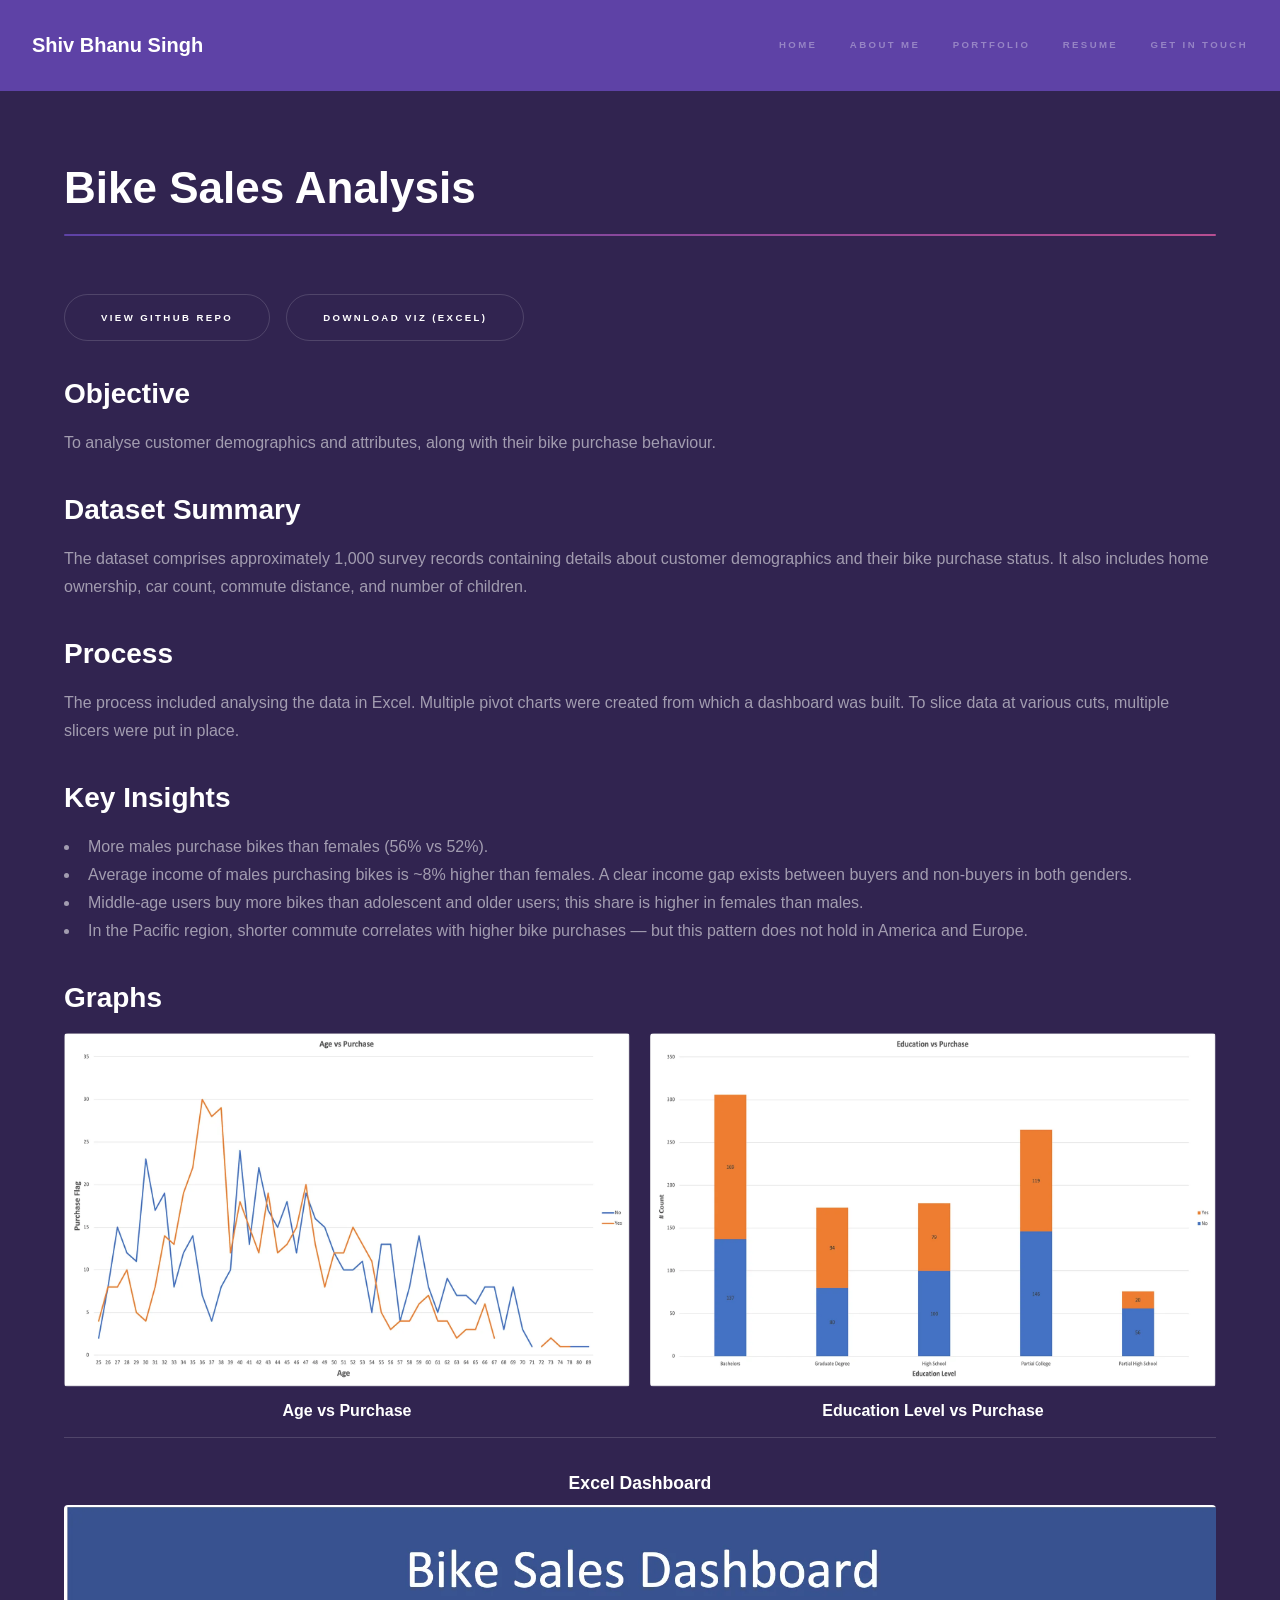
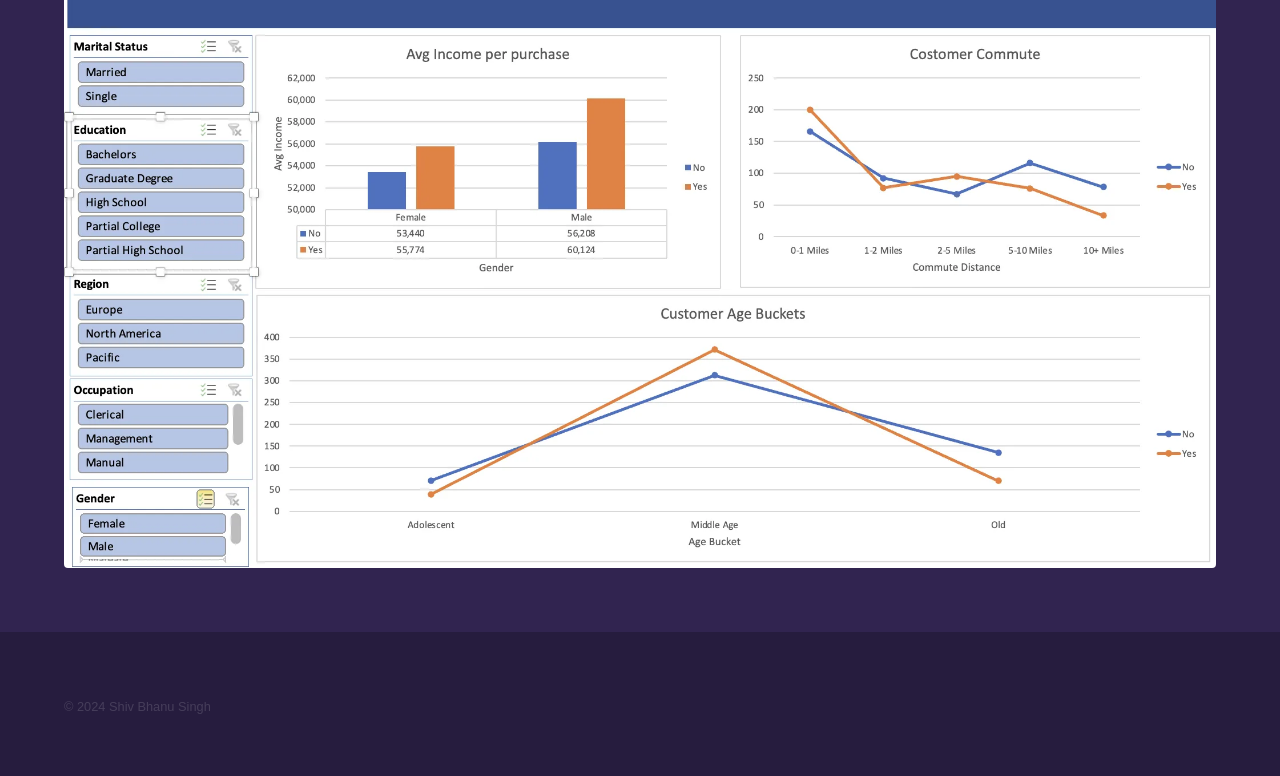
==== commit c8a72528: "feat: portfolio overhaul — performance, structure, and UX improvements - Reorganise images into imag" ====
--- a/bike_sales.html
+++ b/bike_sales.html
@@ -1,132 +1,130 @@
-<!DOCTYPE HTML>
-<!--
-	Hyperspace by HTML5 UP
-	html5up.net | @ajlkn
-	Free for personal and commercial use under the CCA 3.0 license (html5up.net/license)
--->
-<html lang="en">
-	<head>
-		<title>Bike Sales Analysis — Shiv Bhanu Singh</title>
-		<meta charset="utf-8" />
-		<meta name="viewport" content="width=device-width, initial-scale=1" />
-		<link rel="icon" href="images/S_Title.jpeg" type="image/x-icon"/>
-		<link rel="stylesheet" href="assets/css/main.css" />
-		<noscript><link rel="stylesheet" href="assets/css/noscript.css" /></noscript>
-	</head>
-	<body class="is-preload">
-
-		<!-- Header -->
-			<header id="header">
-				<a href="index.html#two" class="title">Shiv Bhanu Singh</a>
-				<nav>
-					<ul>
-						<li><a href="index.html" class = "Active" >Home</a></li>
-						<li><a href="index.html#one" class = "Active" >About Me</a></li>
-						<li><a href="index.html#two" class = "Active" >Portfolio</a></li>
-						<li><a href="index.html#four" class = "Active" >Resume</a></li>
-						<li><a href="index.html#three" class = "Active" >Get in Touch</a></li>
-					</ul>
-				</nav>
-			</header>
-
-		<!-- Wrapper -->
-			<div id="wrapper">
-
-				<!-- Main -->
-					<section id="main" class="wrapper">
-						
-						<div class="inner" >
-							
-							<h1 class="major">Bike Sales Analysis</h1>
-						
-							<main>
-								<ul class="actions">
-									<li><a href="https://github.com/shivbhanu/Data_Analyst-Portfolio_Project/tree/main/Excel_Projects/Bike_Sales_Analysis" target="_blank" class="button scrolly">View Github Repo</a></li>
-									<li><a href="Projects/Images/Bike_Sales/bike_sales.xlsx" target="_blank" class="button scrolly">Download Viz (Excel)</a></li>
-								</ul>
-							<h2 >Objective</h2>
-							<p>To analysze customer demographics and attributes, along with their bike purchase behavior.</p>
-							
-							<h2>Dataset Summary</h2>
-							
-								<p>The dataset comprises approximately 1000 survey records, containing details about customer demographics and their bike purchase status. 
-									Moreover, it includes information such as home ownership, car count, commute distance to the office, and number of children.
-								</p>
-							
-							<h2>Process</h2>
-							<p>
-								The process included analyzing the data in Excel. Multiple pivots (pivot charts) were created using which a dashboard was built. further to this, to analyze data at various cuts, multiple slicers were put in place.  
-							</p>
-							<h2>Key Insights</h2>
-							<ul>
-								<li>More percentage of males prefer to buy bike than females. ( 56% to 52% ).</li>
-								<li>Avg income of Males purchasing bikes is higher ,~8% than the Females who buy them. Also, those who buy vs those who don't, there's a clear income gap visible in both genders.</li>
-								<li>Middle age users tend to buy more bikes than adolescent and old age users. However this percentage is higher in Females than Males.</li>
-								<li>In the Pacific region, shorter commute implies more purchase of bikes but not in America and Europe region.</li>
-								
-							</ul>
-						</main>
-						<p></p>
-						<h2>Graphs</h2>
-						<div class="img-gallery"> 
-							<div class="image fit img-gallery__item">
-								<a href="Projects/Images/Bike_Sales/AgevsSales.png" target="_blank">
-									<img src="Projects/Images/Bike_Sales/AgevsSales.png" alt="Age vs bike purchase chart" />
-								</a>	
-								<p style="text-align: center; margin: 10px;">
-									<strong>Age vs Purchase</strong>
-								</p>
-							</div> 	
-							<div class="image fit img-gallery__item">
-								<a href="Projects/Images/Bike_Sales/EduvsSales.png" target="_blank">
-									<img src="Projects/Images/Bike_Sales/EduvsSales.png" alt="Education level vs bike purchase chart" />
-								</a>
-								<p style="text-align: center; margin: 10px;">
-									<strong>Education Level vs Purchase</strong>
-								</p>
-							</div> 	
-							</div>
-							<hr style="margin-top: 2px ;">
-							<span >
-								<h3 style="text-align: center;">
-									<strong>Excel Dashboard</strong>
-								</h3>
-							</span> 	
-							<span class="image fit"><a href="Projects/Images/Bike_Sales/Dashboard.png" target="_blank"><img src="Projects/Images/Bike_Sales/Dashboard.png" alt="Bike sales Excel dashboard" /></a></span> 	
-							<!-- <div class='tableauPlaceholder' id='viz1692652741028' style='position: relative'><noscript><a href='#'><img alt='Instacart Customer Analysis ' src='https:&#47;&#47;public.tableau.com&#47;static&#47;images&#47;In&#47;InstacartCustomerAnalysis&#47;Dashboard1&#47;1_rss.png' style='border: none' /></a></noscript><object class='tableauViz'  style='display:none;'><param name='host_url' value='https%3A%2F%2Fpublic.tableau.com%2F' /> <param name='embed_code_version' value='3' /> <param name='site_root' value='' /><param name='name' value='InstacartCustomerAnalysis&#47;Dashboard1' /><param name='tabs' value='no' /><param name='toolbar' value='yes' /><param name='static_image' value='https:&#47;&#47;public.tableau.com&#47;static&#47;images&#47;In&#47;InstacartCustomerAnalysis&#47;Dashboard1&#47;1.png' /> <param name='animate_transition' value='yes' /><param name='display_static_image' value='yes' /><param name='display_spinner' value='yes' /><param name='display_overlay' value='yes' /><param name='display_count' value='yes' /><param name='language' value='en-US' /><param name='filter' value='publish=yes' /></object></div>                <script type='text/javascript'>                    var divElement = document.getElementById('viz1692652741028');                    var vizElement = divElement.getElementsByTagName('object')[0];                    if ( divElement.offsetWidth > 800 ) { vizElement.style.width='100%';vizElement.style.height=(divElement.offsetWidth*0.75)+'px';} else if ( divElement.offsetWidth > 500 ) { vizElement.style.width='100%';vizElement.style.height=(divElement.offsetWidth*0.75)+'px';} else { vizElement.style.width='100%';vizElement.style.height='1777px';}                     var scriptElement = document.createElement('script');                    scriptElement.src = 'https://public.tableau.com/javascripts/api/viz_v1.js';                    vizElement.parentNode.insertBefore(scriptElement, vizElement);                </script> -->
-						<!-- </div> -->
-					
-					</div>
-							
-						
-					
-					</section>
-
-			</div>
-
-		<!-- Footer -->
-			<footer id="footer" class="wrapper alt">
-				<div class="inner" style="align-items: center; justify-content: center;">
-					<ul class="menu">
-						<li>&copy; 2023 Shiv Bhanu Singh</li>
-						<li><a href="mailto:shivbhanusingh08@gmail.com" class="icon solid fa-envelope" target="_blank" title = "Mail"><span class="label">LinkedIn</span></a></li>
-						<li><a href="https://www.linkedin.com/in/shiv-bhanu-singh/" class="icon brands fa-linkedin-in" target="_blank" title = "LinkedIn"><span class="label">LinkedIn</span></a></li>
-						<li><a href="https://public.tableau.com/app/profile/shiv.bhanu.singh" class="icon solid fa-chart-bar" target="_blank" title = "Tableau"><span class="label">Tableau</span></a></li>
-						<li><a href="https://github.com/shivbhanu" class="icon brands fa-github" target="_blank" title = "GitHub"><span class="label" >GitHub</span></a></li>
-						<li><a href="https://www.instagram.com/_shivbhanusingh/" class="icon brands fa-instagram" target="_blank" title = "Instagram"><span class="label">Instagram</span></a></li>	
-						
-					</ul>
-				</div>
-			</footer>
-
-		<!-- Scripts -->
-			<script src="assets/js/jquery.min.js"></script>
-			<script src="assets/js/jquery.scrollex.min.js"></script>
-			<script src="assets/js/jquery.scrolly.min.js"></script>
-			<script src="assets/js/browser.min.js"></script>
-			<script src="assets/js/breakpoints.min.js"></script>
-			<script src="assets/js/util.js"></script>
-			<script src="assets/js/main.js"></script>
-
-	</body>
-</html>+<!DOCTYPE HTML>
+<!--
+	Hyperspace by HTML5 UP
+	html5up.net | @ajlkn
+	Free for personal and commercial use under the CCA 3.0 license (html5up.net/license)
+-->
+<html lang="en">
+	<head>
+		<title>Bike Sales Analysis — Shiv Bhanu Singh</title>
+		<meta charset="utf-8" />
+		<meta name="viewport" content="width=device-width, initial-scale=1" />
+		<meta name="description" content="Excel dashboard exploring customer demographics — age, income, education, region — and their influence on bike purchase decisions." />
+
+		<!-- Open Graph -->
+		<meta property="og:type" content="website" />
+		<meta property="og:url" content="https://shivbhanusingh.com/bike_sales.html" />
+		<meta property="og:title" content="Bike Sales Analysis — Shiv Bhanu Singh" />
+		<meta property="og:description" content="Excel dashboard exploring customer demographics — age, income, education, region — and their influence on bike purchase decisions." />
+		<meta property="og:image" content="https://shivbhanusingh.com/images/projects/bike_sales/Dashboard.webp" />
+
+		<link rel="icon" href="images/S_Title.jpeg" type="image/x-icon"/>
+		<link rel="stylesheet" href="assets/css/main.css" />
+		<noscript><link rel="stylesheet" href="assets/css/noscript.css" /></noscript>
+
+		<!-- Google Analytics 4: replace G-XXXXXXXXXX with your Measurement ID from analytics.google.com -->
+		<script async src="https://www.googletagmanager.com/gtag/js?id=G-XXXXXXXXXX"></script>
+		<script>
+			window.dataLayer = window.dataLayer || [];
+			function gtag(){dataLayer.push(arguments);}
+			gtag('js', new Date());
+			gtag('config', 'G-XXXXXXXXXX');
+		</script>
+	</head>
+	<body class="is-preload">
+
+		<!-- Header -->
+			<header id="header">
+				<a href="index.html#two" class="title">Shiv Bhanu Singh</a>
+				<nav>
+					<ul>
+						<li><a href="index.html" class="Active">Home</a></li>
+						<li><a href="index.html#one" class="Active">About Me</a></li>
+						<li><a href="index.html#two" class="Active">Portfolio</a></li>
+						<li><a href="index.html#four" class="Active">Resume</a></li>
+						<li><a href="index.html#three" class="Active">Get in Touch</a></li>
+					</ul>
+				</nav>
+			</header>
+
+		<!-- Wrapper -->
+			<div id="wrapper">
+
+				<!-- Main -->
+					<section id="main" class="wrapper">
+						<div class="inner">
+							<h1 class="major">Bike Sales Analysis</h1>
+
+							<main>
+								<ul class="actions">
+									<li><a href="https://github.com/shivbhanu/Data_Analyst-Portfolio_Project/tree/main/Excel_Projects/Bike_Sales_Analysis" target="_blank" class="button scrolly">View Github Repo</a></li>
+									<li><a href="assets/downloads/bike_sales.xlsx" target="_blank" class="button scrolly">Download Viz (Excel)</a></li>
+								</ul>
+
+								<h2>Objective</h2>
+								<p>To analyse customer demographics and attributes, along with their bike purchase behaviour.</p>
+
+								<h2>Dataset Summary</h2>
+								<p>The dataset comprises approximately 1,000 survey records containing details about customer demographics and their bike purchase status. It also includes home ownership, car count, commute distance, and number of children.</p>
+
+								<h2>Process</h2>
+								<p>The process included analysing the data in Excel. Multiple pivot charts were created from which a dashboard was built. To slice data at various cuts, multiple slicers were put in place.</p>
+
+								<h2>Key Insights</h2>
+								<ul>
+									<li>More males purchase bikes than females (56% vs 52%).</li>
+									<li>Average income of males purchasing bikes is ~8% higher than females. A clear income gap exists between buyers and non-buyers in both genders.</li>
+									<li>Middle-age users buy more bikes than adolescent and older users; this share is higher in females than males.</li>
+									<li>In the Pacific region, shorter commute correlates with higher bike purchases — but this pattern does not hold in America and Europe.</li>
+								</ul>
+							</main>
+
+							<h2>Graphs</h2>
+							<div class="img-gallery">
+								<div class="image fit img-gallery__item">
+									<a href="images/projects/bike_sales/AgevsSales.webp" target="_blank">
+										<img src="images/projects/bike_sales/AgevsSales.webp" alt="Age vs bike purchase chart" loading="lazy" width="1600" height="1000" />
+									</a>
+									<p style="text-align: center; margin: 10px;"><strong>Age vs Purchase</strong></p>
+								</div>
+								<div class="image fit img-gallery__item">
+									<a href="images/projects/bike_sales/EduvsSales.webp" target="_blank">
+										<img src="images/projects/bike_sales/EduvsSales.webp" alt="Education level vs bike purchase chart" loading="lazy" width="1600" height="1000" />
+									</a>
+									<p style="text-align: center; margin: 10px;"><strong>Education Level vs Purchase</strong></p>
+								</div>
+							</div>
+
+							<hr style="margin-top: 2px;">
+							<h3 style="text-align: center;"><strong>Excel Dashboard</strong></h3>
+							<span class="image fit">
+								<a href="images/projects/bike_sales/Dashboard.webp" target="_blank">
+									<img src="images/projects/bike_sales/Dashboard.webp" alt="Bike sales Excel dashboard" loading="lazy" width="2018" height="1162" />
+								</a>
+							</span>
+
+						</div>
+					</section>
+
+			</div>
+
+		<!-- Footer -->
+			<footer id="footer" class="wrapper alt">
+				<div class="inner" style="align-items: center; justify-content: center;">
+					<ul class="menu">
+						<li>&copy; 2024 Shiv Bhanu Singh</li>
+						<li><a href="mailto:shivbhanusingh08@gmail.com" class="icon solid fa-envelope" target="_blank" title="Mail"><span class="label">Mail</span></a></li>
+						<li><a href="https://www.linkedin.com/in/shiv-bhanu-singh/" class="icon brands fa-linkedin-in" target="_blank" title="LinkedIn"><span class="label">LinkedIn</span></a></li>
+						<li><a href="https://public.tableau.com/app/profile/shiv.bhanu.singh" class="icon solid fa-chart-bar" target="_blank" title="Tableau"><span class="label">Tableau</span></a></li>
+						<li><a href="https://github.com/shivbhanu" class="icon brands fa-github" target="_blank" title="GitHub"><span class="label">GitHub</span></a></li>
+						<li><a href="https://www.instagram.com/_shivbhanusingh/" class="icon brands fa-instagram" target="_blank" title="Instagram"><span class="label">Instagram</span></a></li>
+					</ul>
+				</div>
+			</footer>
+
+		<!-- Scripts -->
+			<script src="assets/js/browser.min.js"></script>
+			<script src="assets/js/main.js"></script>
+
+	</body>
+</html>
--- a/assets/css/main.css
+++ b/assets/css/main.css
@@ -1962,7 +1962,6 @@
 		-webkit-flex-wrap: wrap;
 		flex-wrap: wrap;
 		border-radius: 0.25em;
-		border: solid 1px rgba(255, 255, 255, 0.15);
 		background: rgba(255, 255, 255, 0.05);
 		margin: 0 0 2em 0;
 	}
@@ -1970,16 +1969,14 @@
 		.features section {
 			padding: 3.5em 3em 1em 7em ;
 			width: 50%;
-			border-top: solid 1px rgba(255, 255, 255, 0.15);
+
 			position: relative;
 		}
 
 			.features section:nth-child(-n + 2) {
-				border-top-width: 0;
 			}
 
 			.features section:nth-child(2n) {
-				border-left: solid 1px rgba(255, 255, 255, 0.15);
 			}
 
 			.features section .icon {
@@ -2553,7 +2550,7 @@
 		}
 
 			ul.alt li {
-				border-top: solid 1px rgba(255, 255, 255, 0.15);
+	
 				padding: 0.5em 0;
 			}
 
@@ -2733,7 +2730,6 @@
 	}
 
 		ul.menu > li {
-			border-left: solid 1px rgba(255, 255, 255, 0.15);
 			display: inline-block;
 			line-height: 1;
 			margin-left: 1.5em;
@@ -2851,7 +2847,7 @@
 			}
 
 				.split > * {
-					border-top: solid 1px rgba(255, 255, 255, 0.15);
+		
 					margin: 4em 0 0 0;
 					padding: 4em 0 0 0;
 					width: 100% !important;
@@ -3058,7 +3054,6 @@
 			table.alt tbody tr td {
 				border: solid 1px rgba(255, 255, 255, 0.15);
 				border-left-width: 0;
-				border-top-width: 0;
 			}
 
 				table.alt tbody tr td:first-child {
@@ -3297,7 +3292,7 @@
 				}
 
 				#header > nav {
-					border-top: solid 1px rgba(255, 255, 255, 0.15);
+		
 					text-align: inherit;
 				}
 
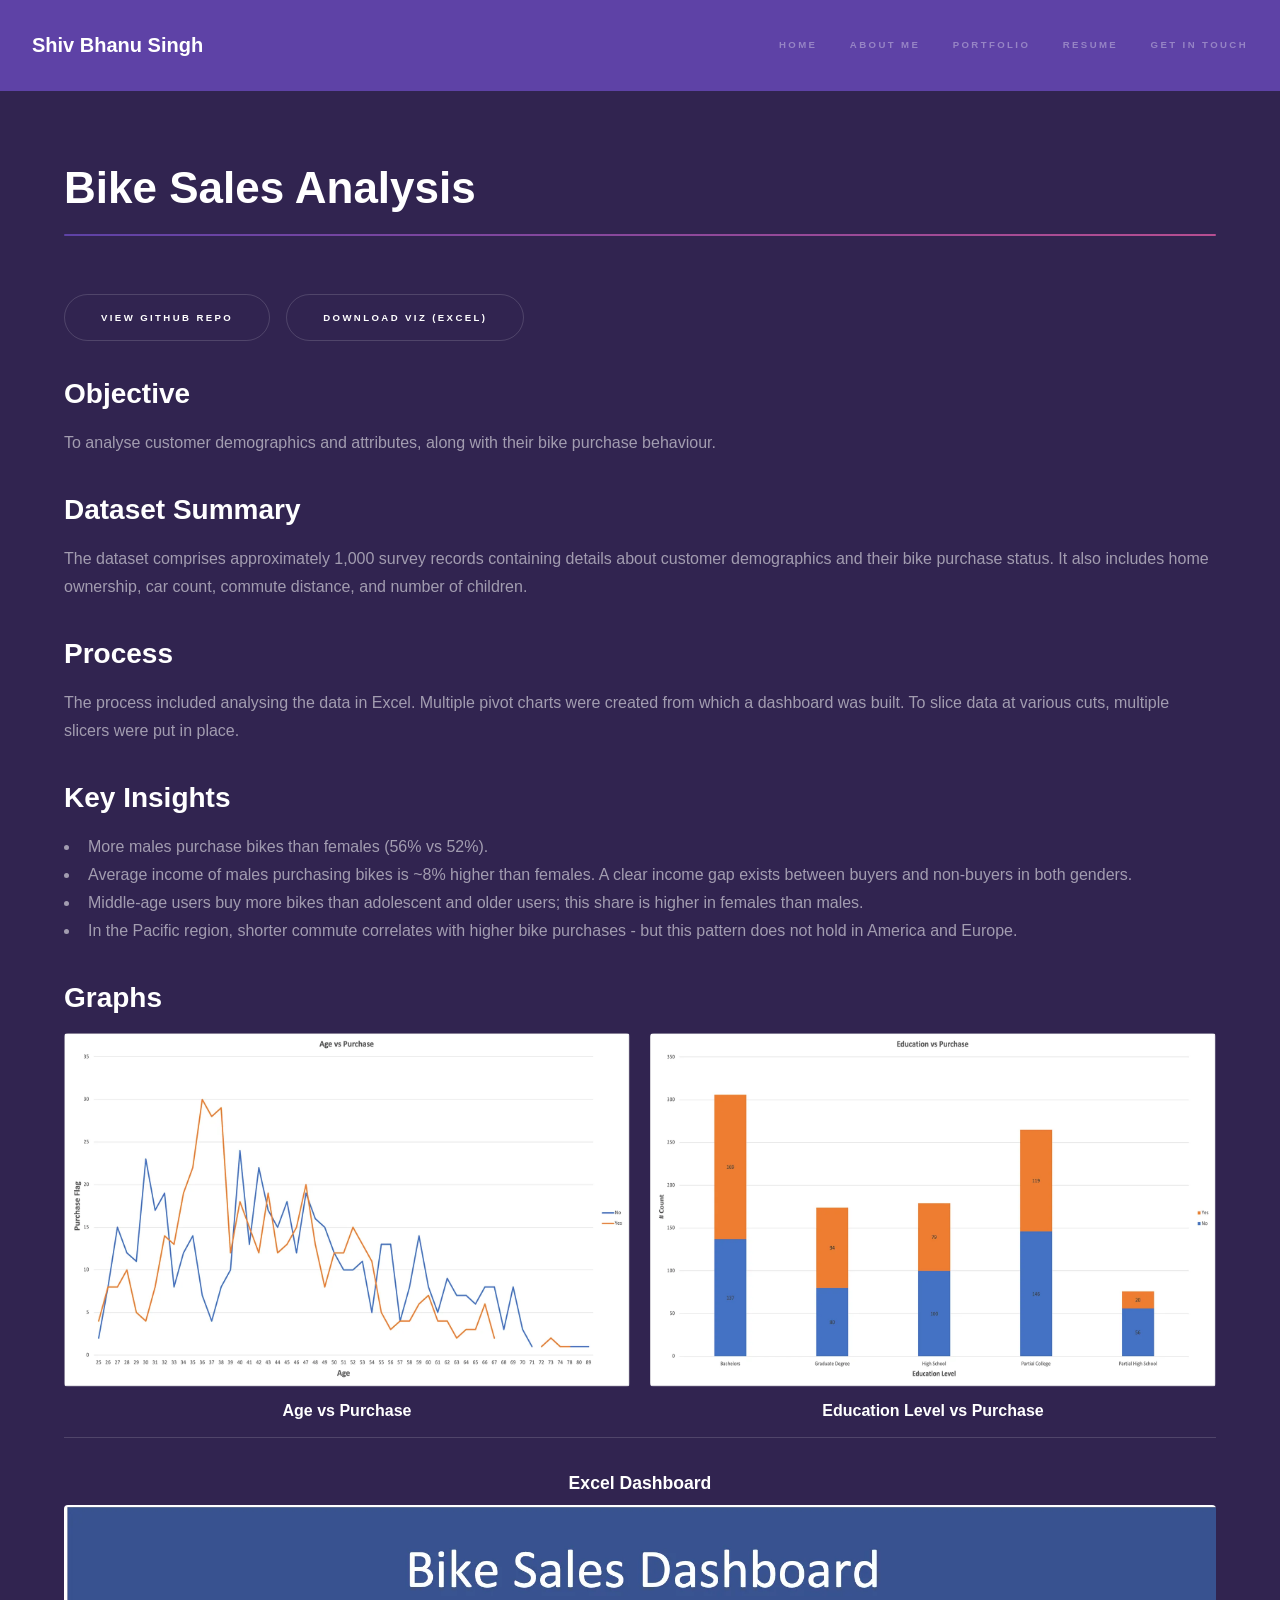
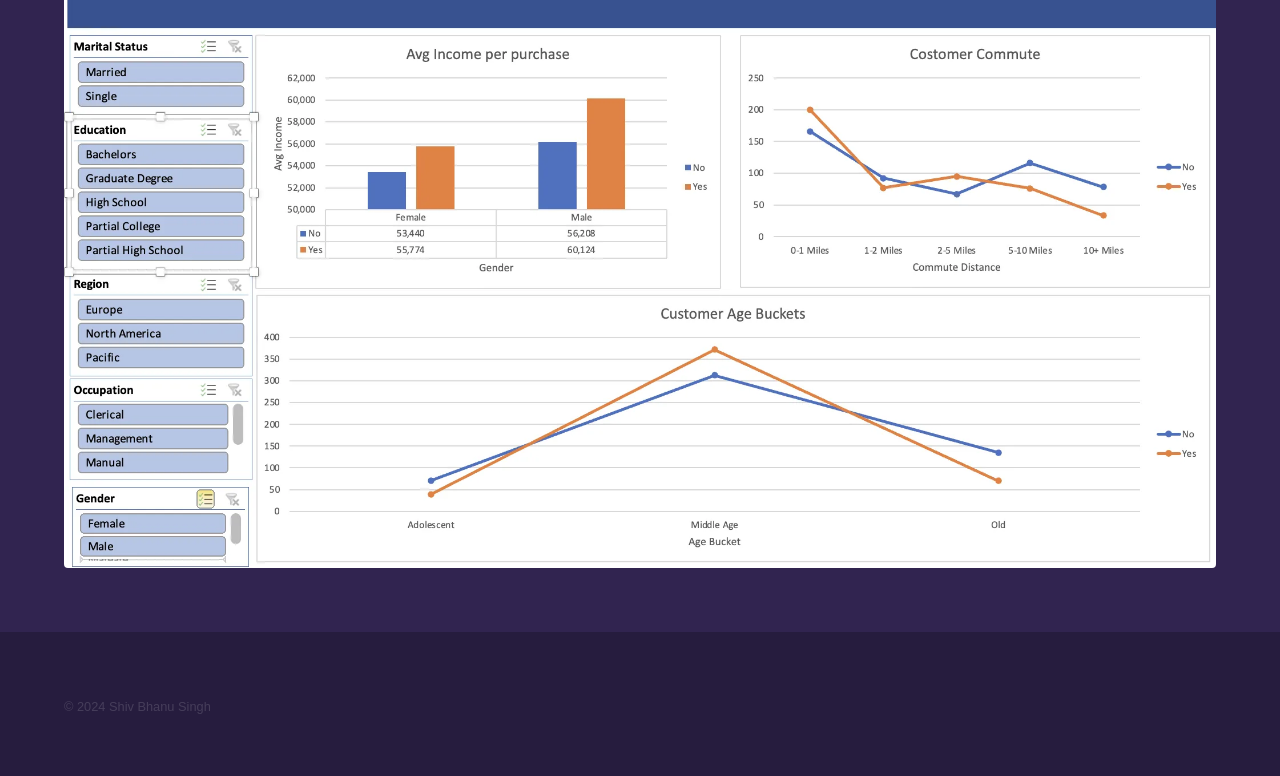
==== commit 52cd9043: "refactor: rename Diwali project, reorder portfolio, clean up em dashes - Rename "Diwali Sales Analys" ====
--- a/bike_sales.html
+++ b/bike_sales.html
@@ -75,7 +75,7 @@
 									<li>More males purchase bikes than females (56% vs 52%).</li>
 									<li>Average income of males purchasing bikes is ~8% higher than females. A clear income gap exists between buyers and non-buyers in both genders.</li>
 									<li>Middle-age users buy more bikes than adolescent and older users; this share is higher in females than males.</li>
-									<li>In the Pacific region, shorter commute correlates with higher bike purchases — but this pattern does not hold in America and Europe.</li>
+									<li>In the Pacific region, shorter commute correlates with higher bike purchases - but this pattern does not hold in America and Europe.</li>
 								</ul>
 							</main>
 
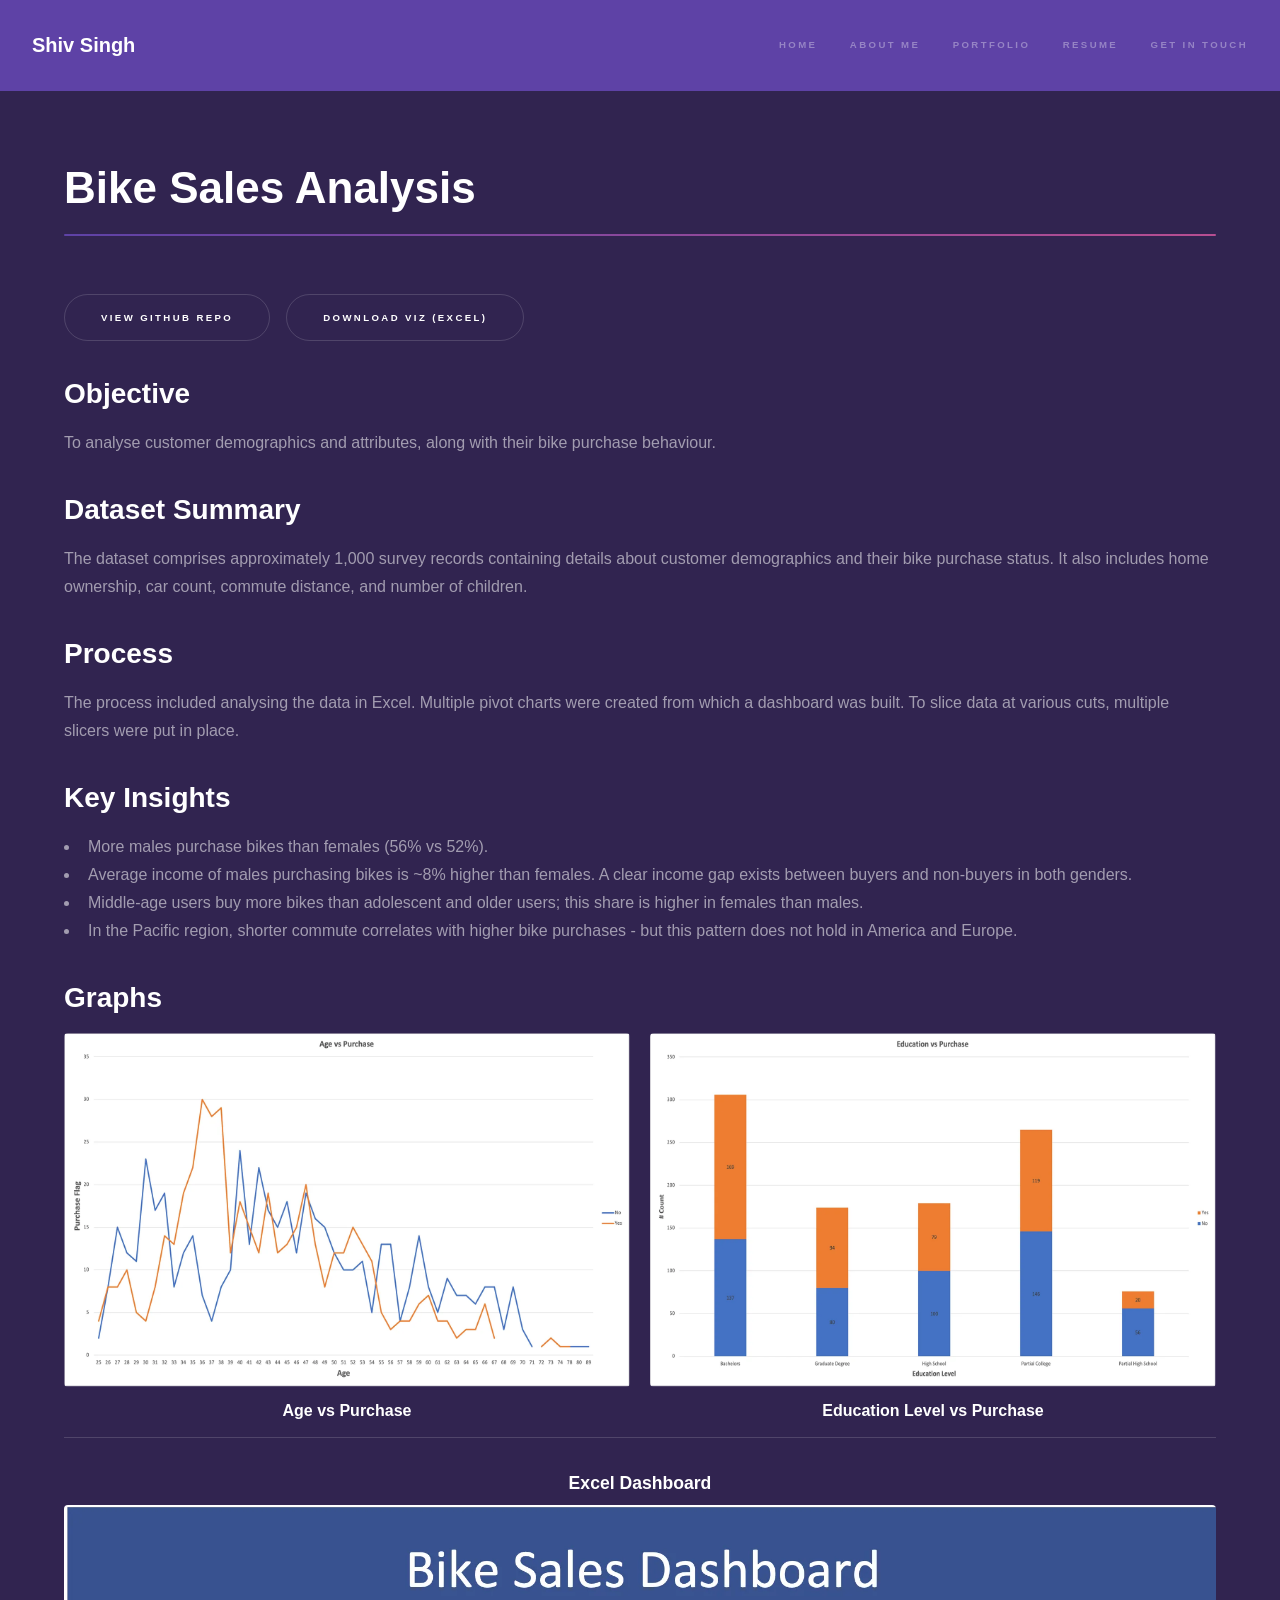
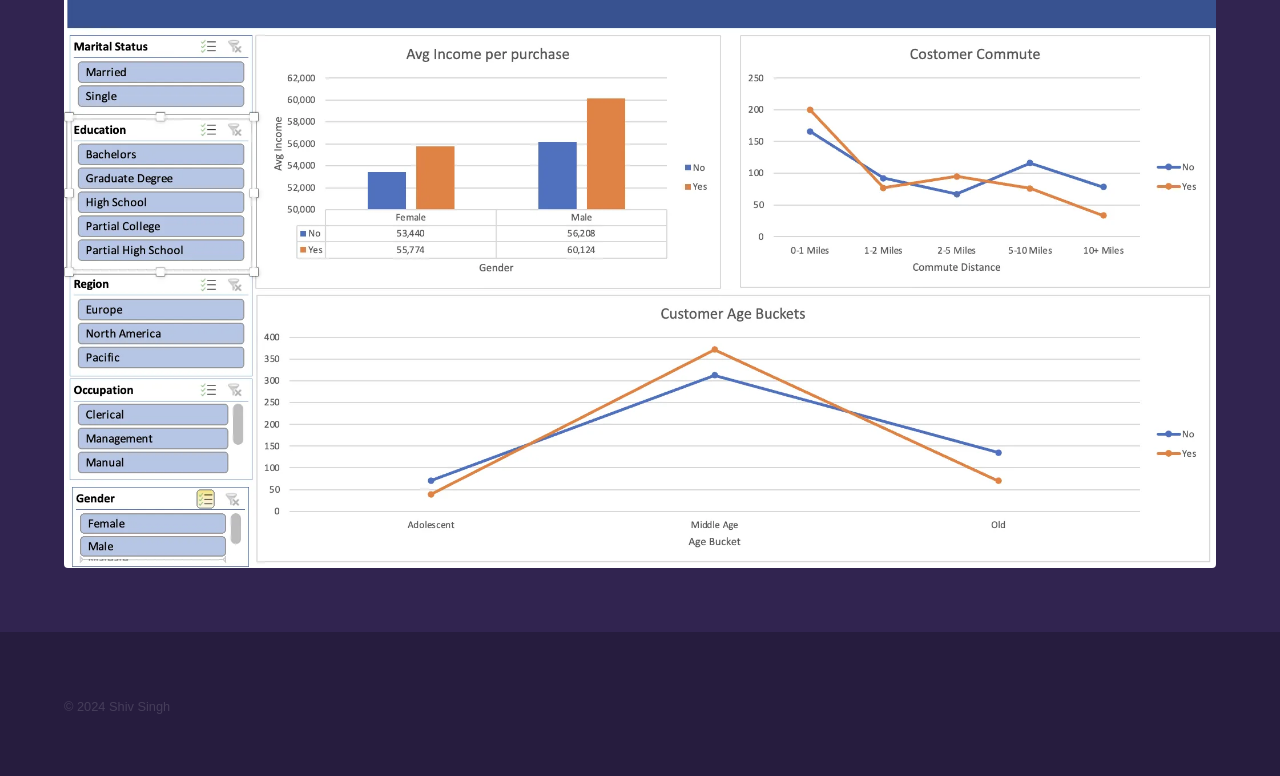
==== commit 1ddfb928: "refactor: rename Shiv Bhanu Singh to Shiv Singh across all pages Removed middle name from all titles" ====
--- a/bike_sales.html
+++ b/bike_sales.html
@@ -6,7 +6,7 @@
 -->
 <html lang="en">
 	<head>
-		<title>Bike Sales Analysis — Shiv Bhanu Singh</title>
+		<title>Bike Sales Analysis — Shiv Singh</title>
 		<meta charset="utf-8" />
 		<meta name="viewport" content="width=device-width, initial-scale=1" />
 		<meta name="description" content="Excel dashboard exploring customer demographics — age, income, education, region — and their influence on bike purchase decisions." />
@@ -14,7 +14,7 @@
 		<!-- Open Graph -->
 		<meta property="og:type" content="website" />
 		<meta property="og:url" content="https://shivbhanusingh.com/bike_sales.html" />
-		<meta property="og:title" content="Bike Sales Analysis — Shiv Bhanu Singh" />
+		<meta property="og:title" content="Bike Sales Analysis — Shiv Singh" />
 		<meta property="og:description" content="Excel dashboard exploring customer demographics — age, income, education, region — and their influence on bike purchase decisions." />
 		<meta property="og:image" content="https://shivbhanusingh.com/images/projects/bike_sales/Dashboard.webp" />
 
@@ -35,7 +35,7 @@
 
 		<!-- Header -->
 			<header id="header">
-				<a href="index.html#two" class="title">Shiv Bhanu Singh</a>
+				<a href="index.html#two" class="title">Shiv Singh</a>
 				<nav>
 					<ul>
 						<li><a href="index.html" class="Active">Home</a></li>
@@ -112,7 +112,7 @@
 			<footer id="footer" class="wrapper alt">
 				<div class="inner" style="align-items: center; justify-content: center;">
 					<ul class="menu">
-						<li>&copy; 2024 Shiv Bhanu Singh</li>
+						<li>&copy; 2024 Shiv Singh</li>
 						<li><a href="mailto:shivbhanusingh08@gmail.com" class="icon solid fa-envelope" target="_blank" title="Mail"><span class="label">Mail</span></a></li>
 						<li><a href="https://www.linkedin.com/in/shiv-bhanu-singh/" class="icon brands fa-linkedin-in" target="_blank" title="LinkedIn"><span class="label">LinkedIn</span></a></li>
 						<li><a href="https://public.tableau.com/app/profile/shiv.bhanu.singh" class="icon solid fa-chart-bar" target="_blank" title="Tableau"><span class="label">Tableau</span></a></li>
